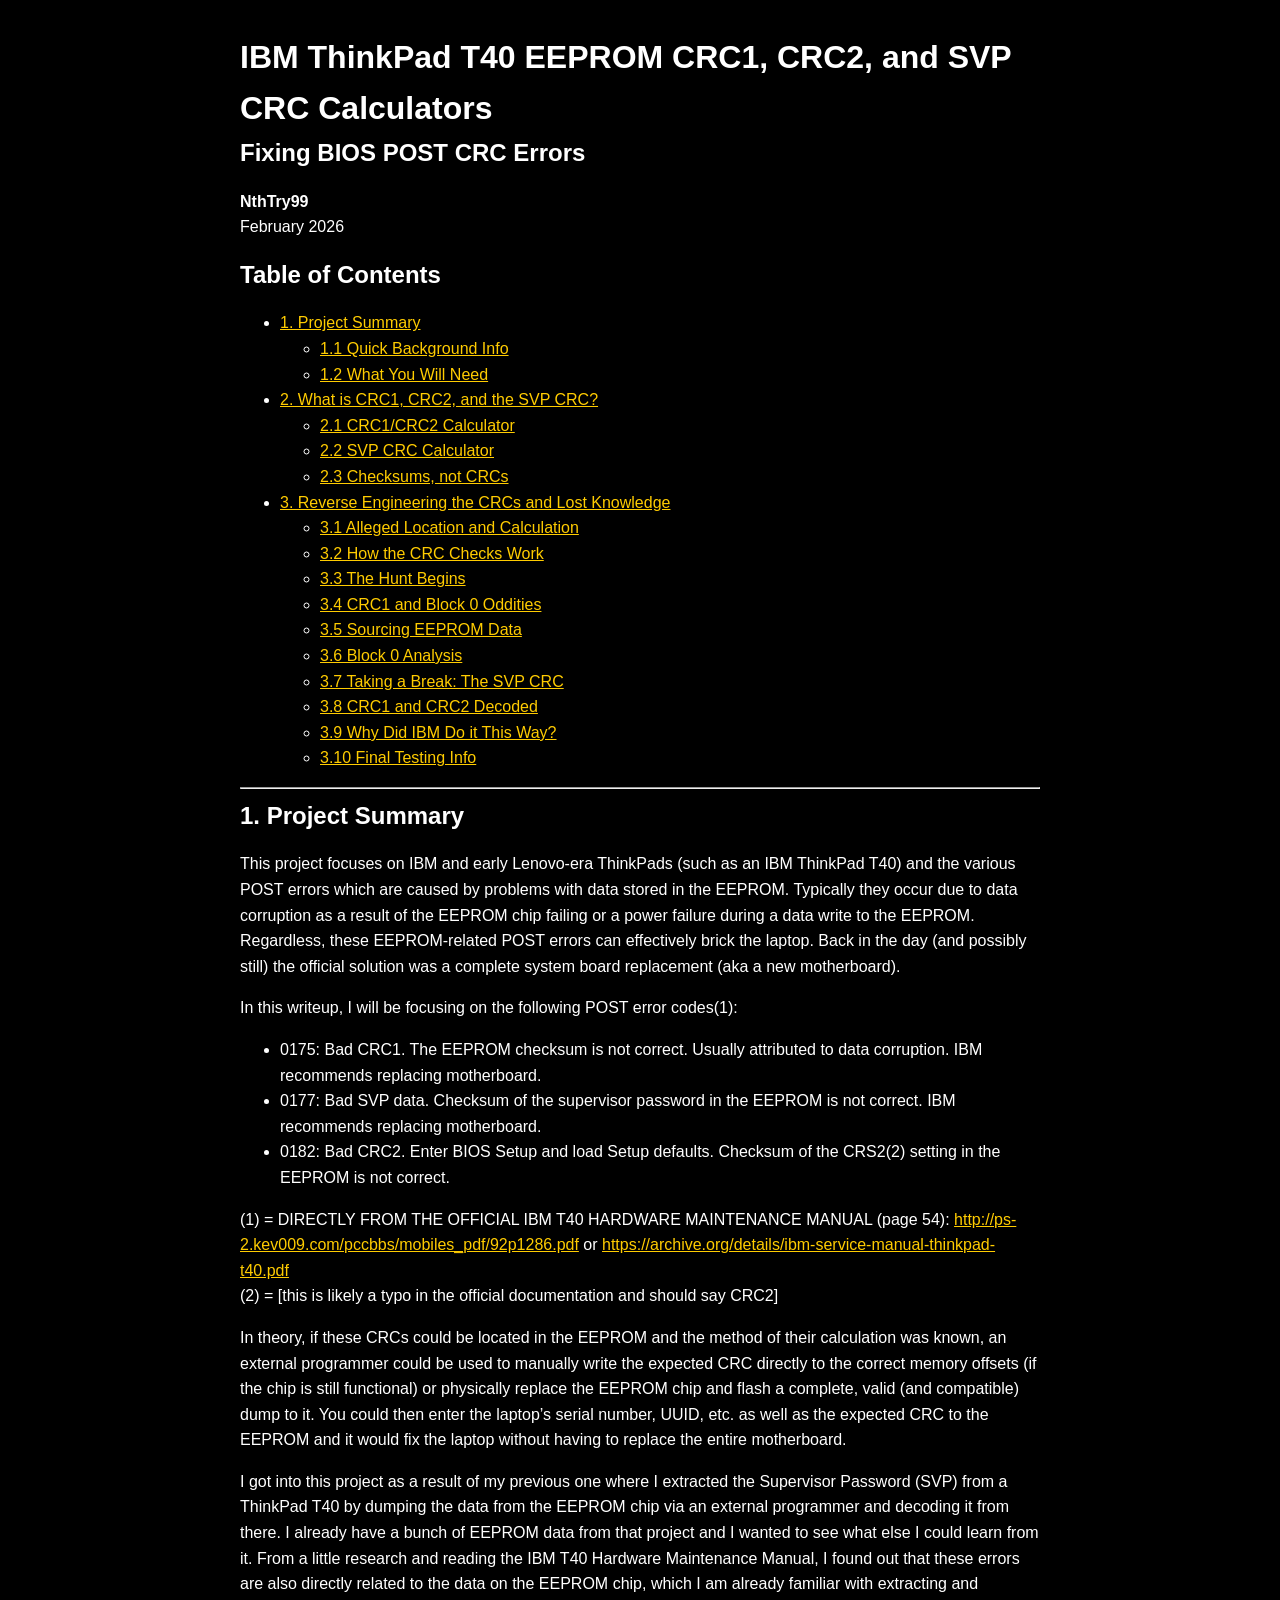
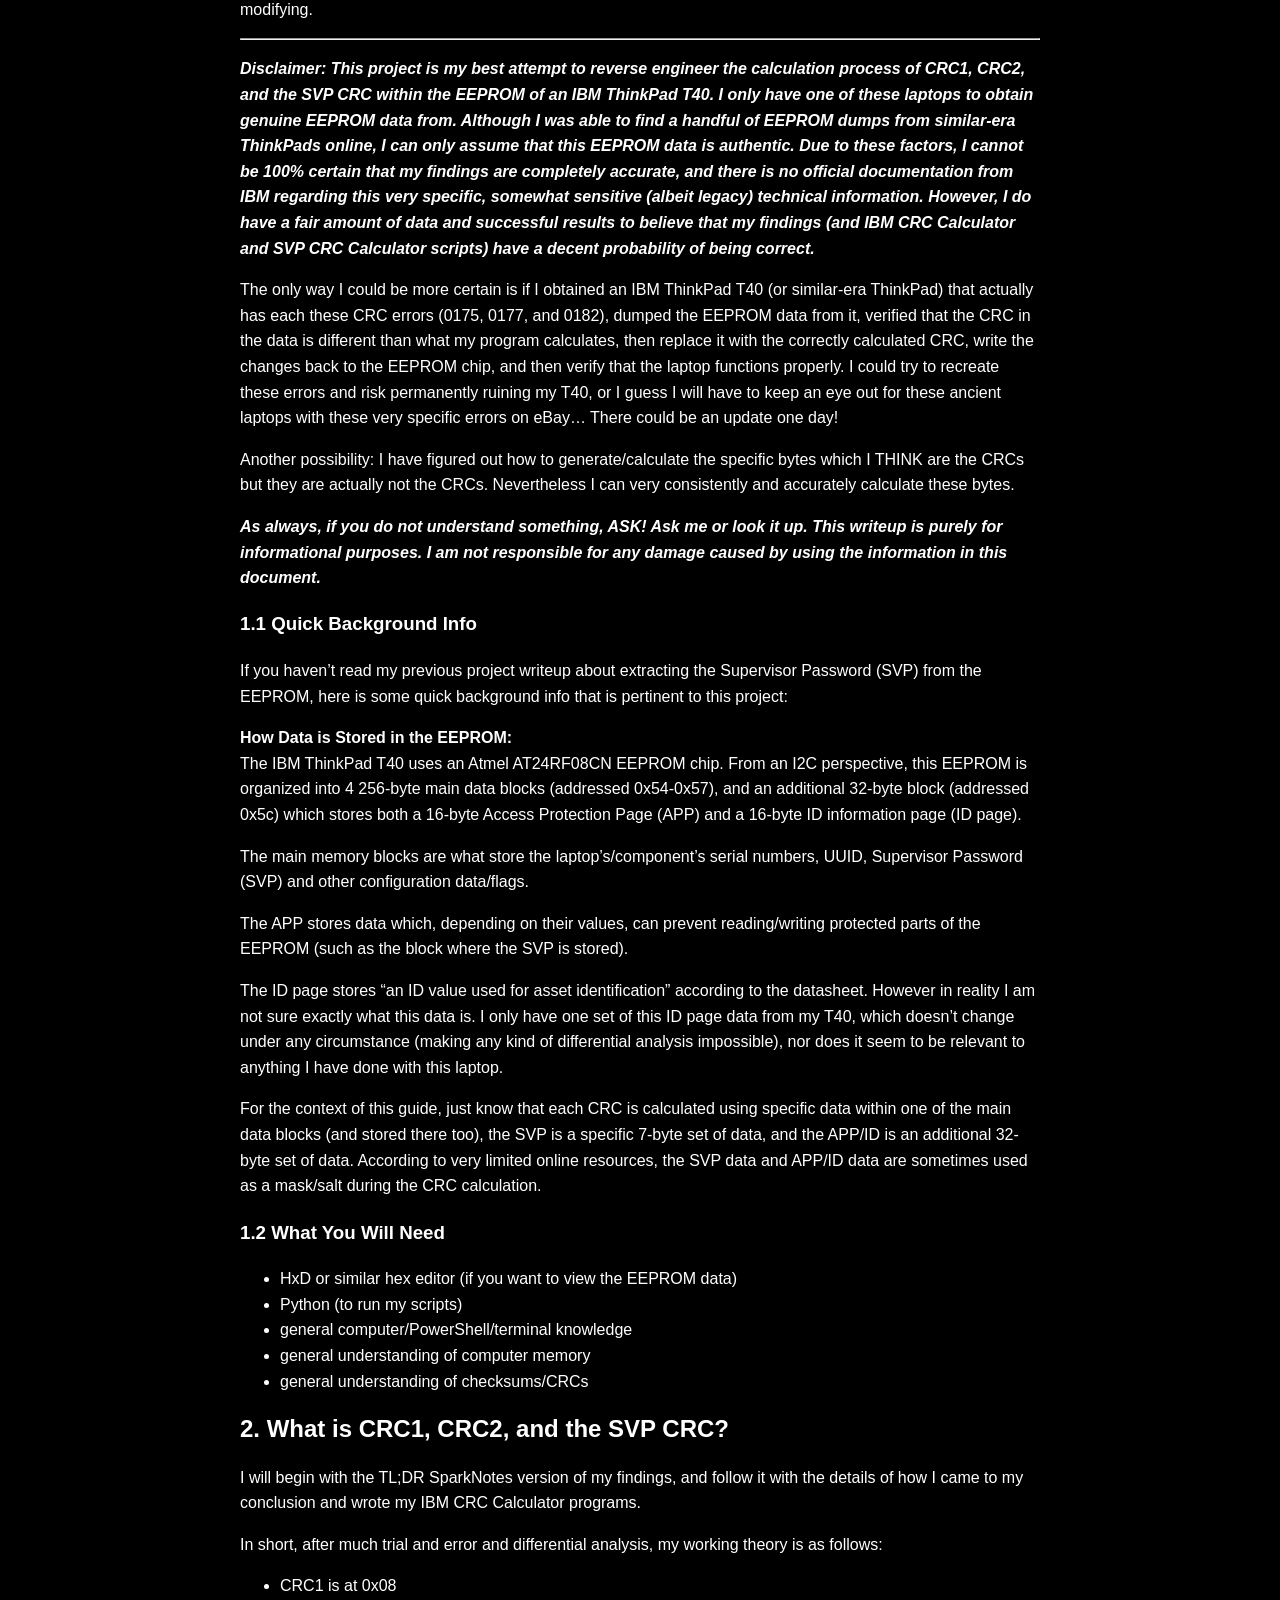
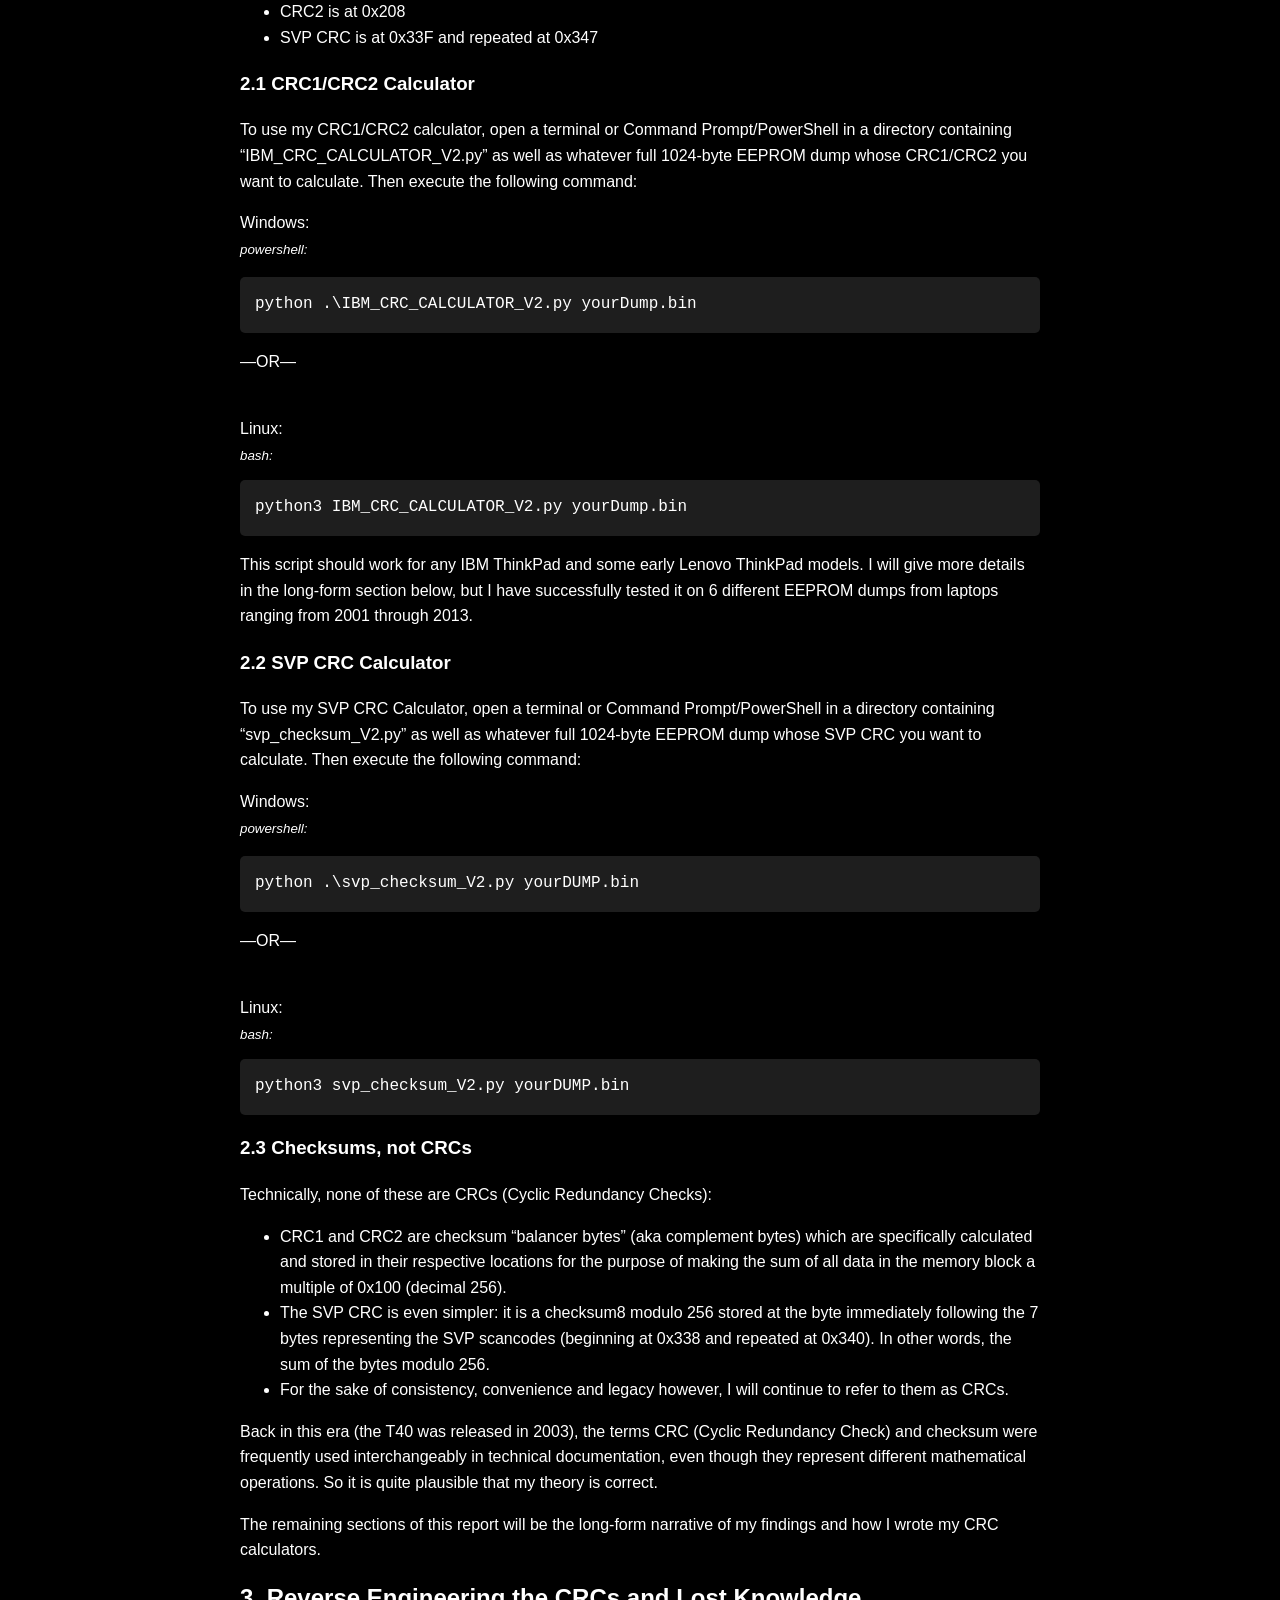
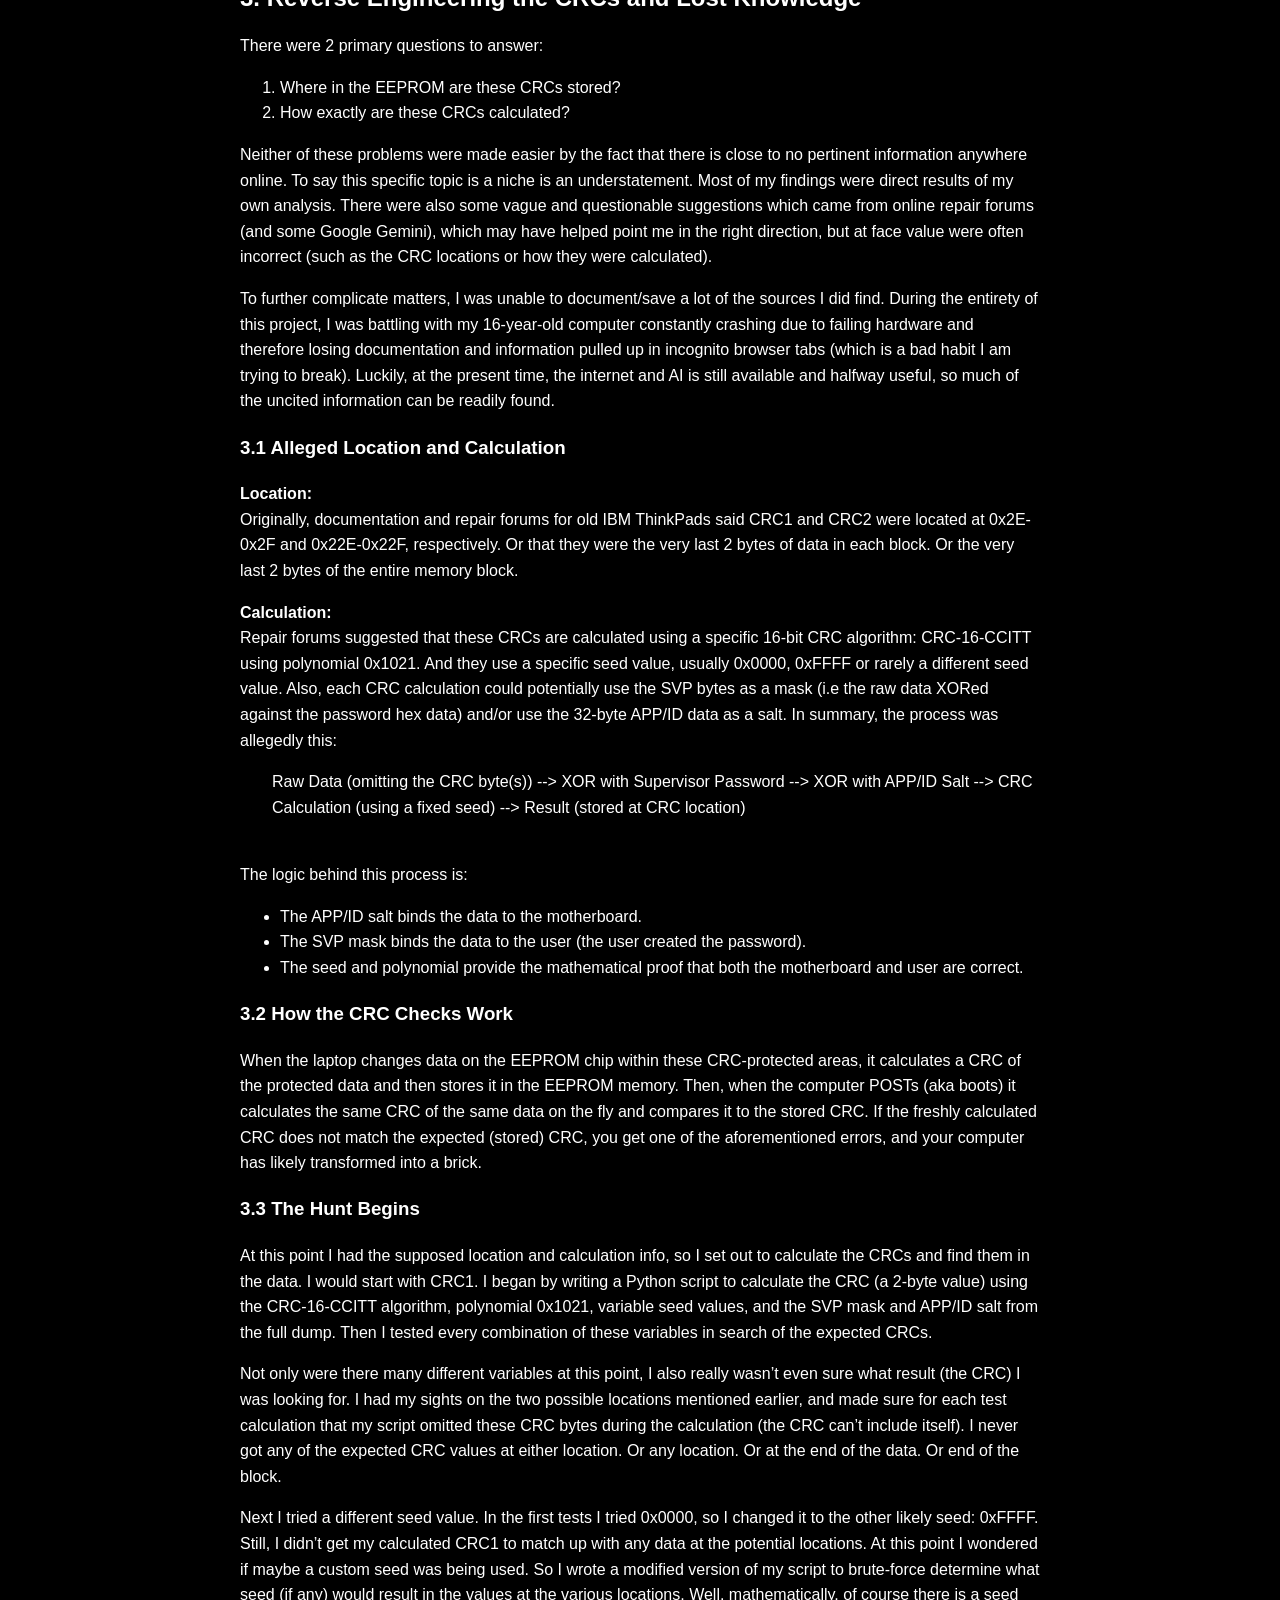
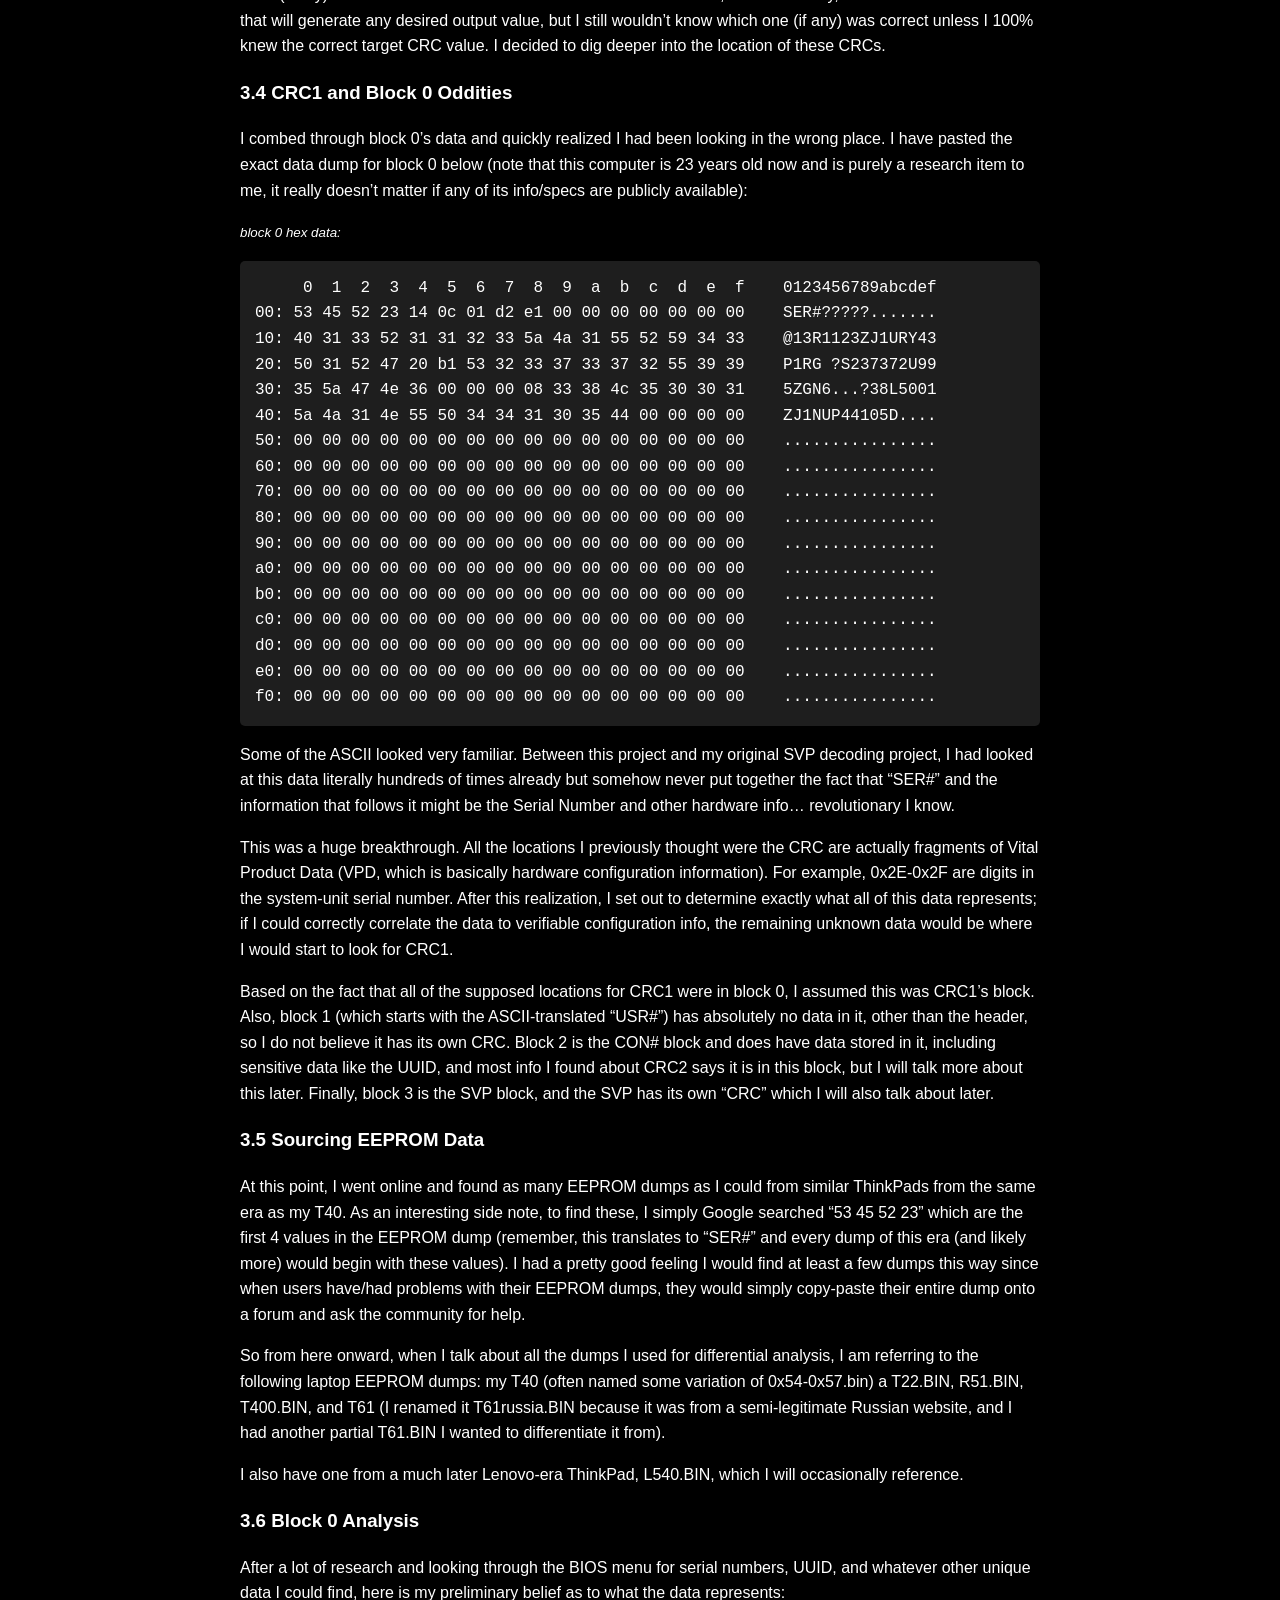
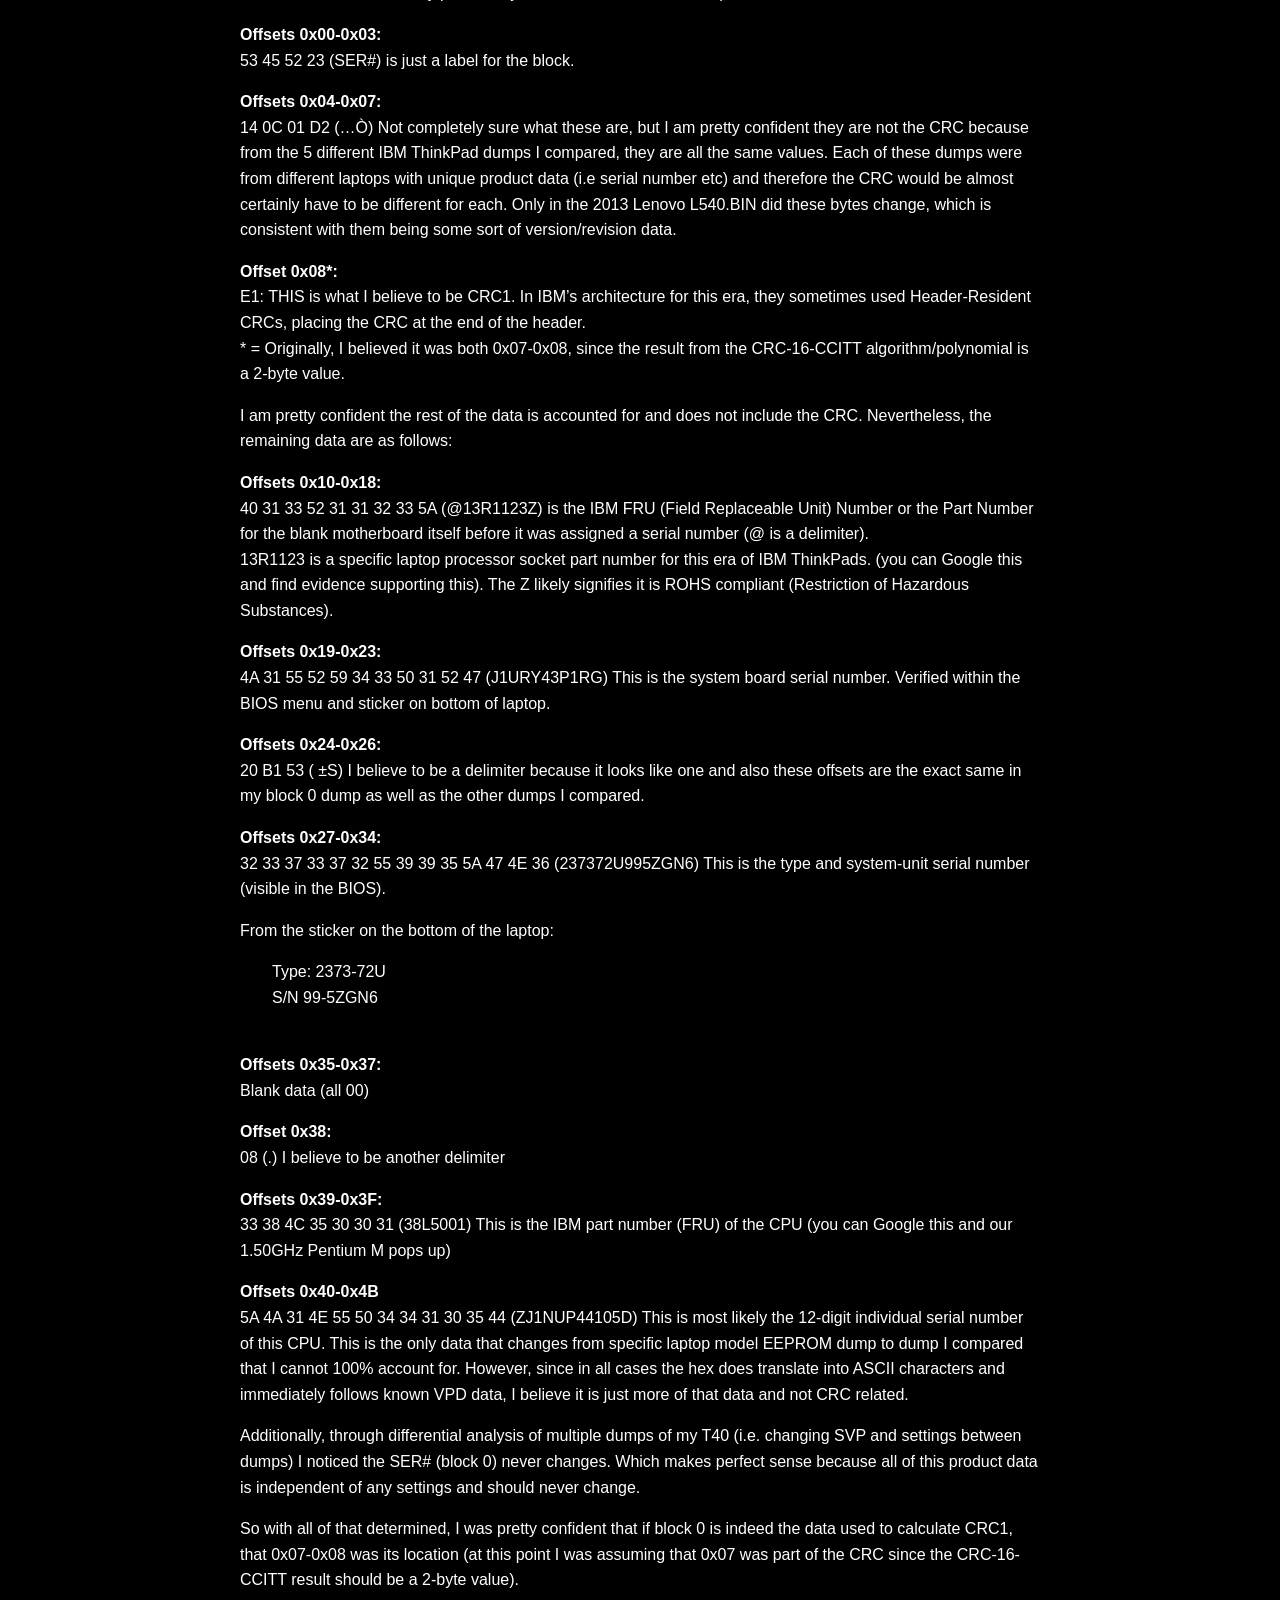
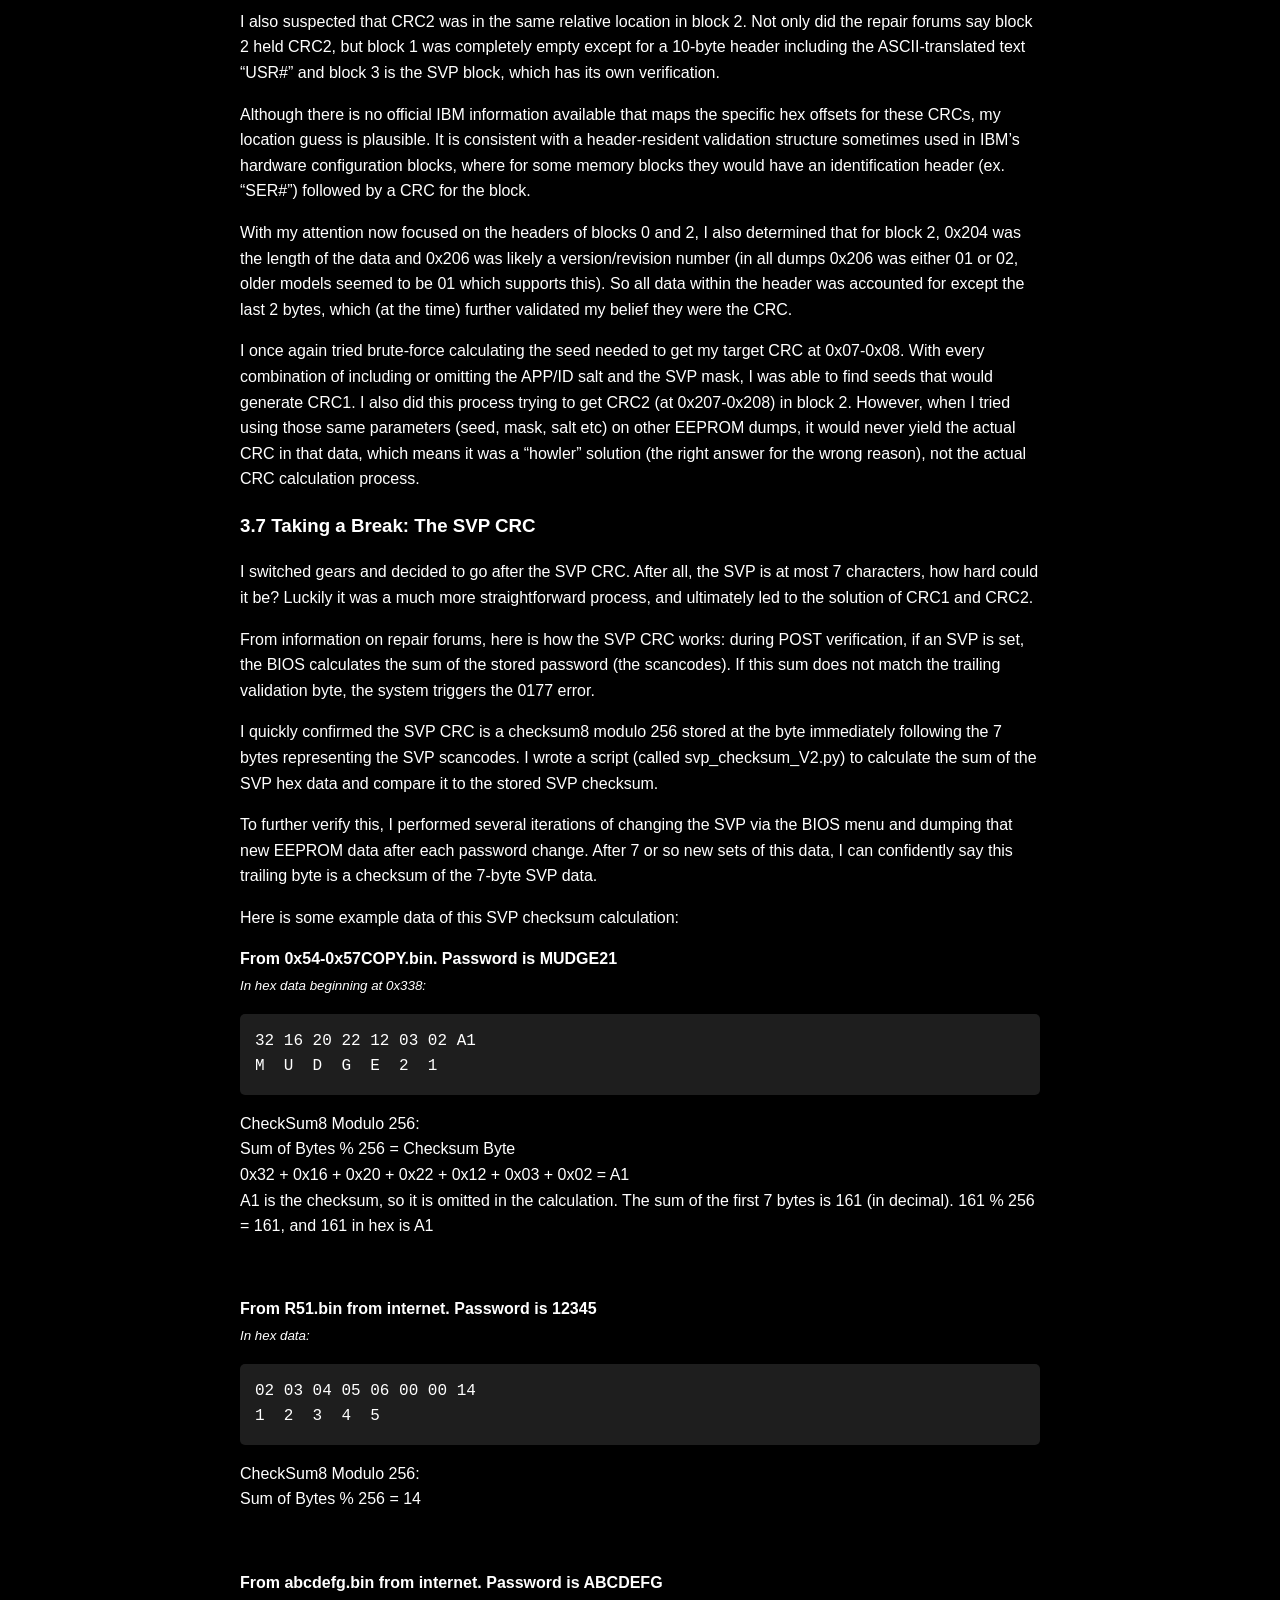
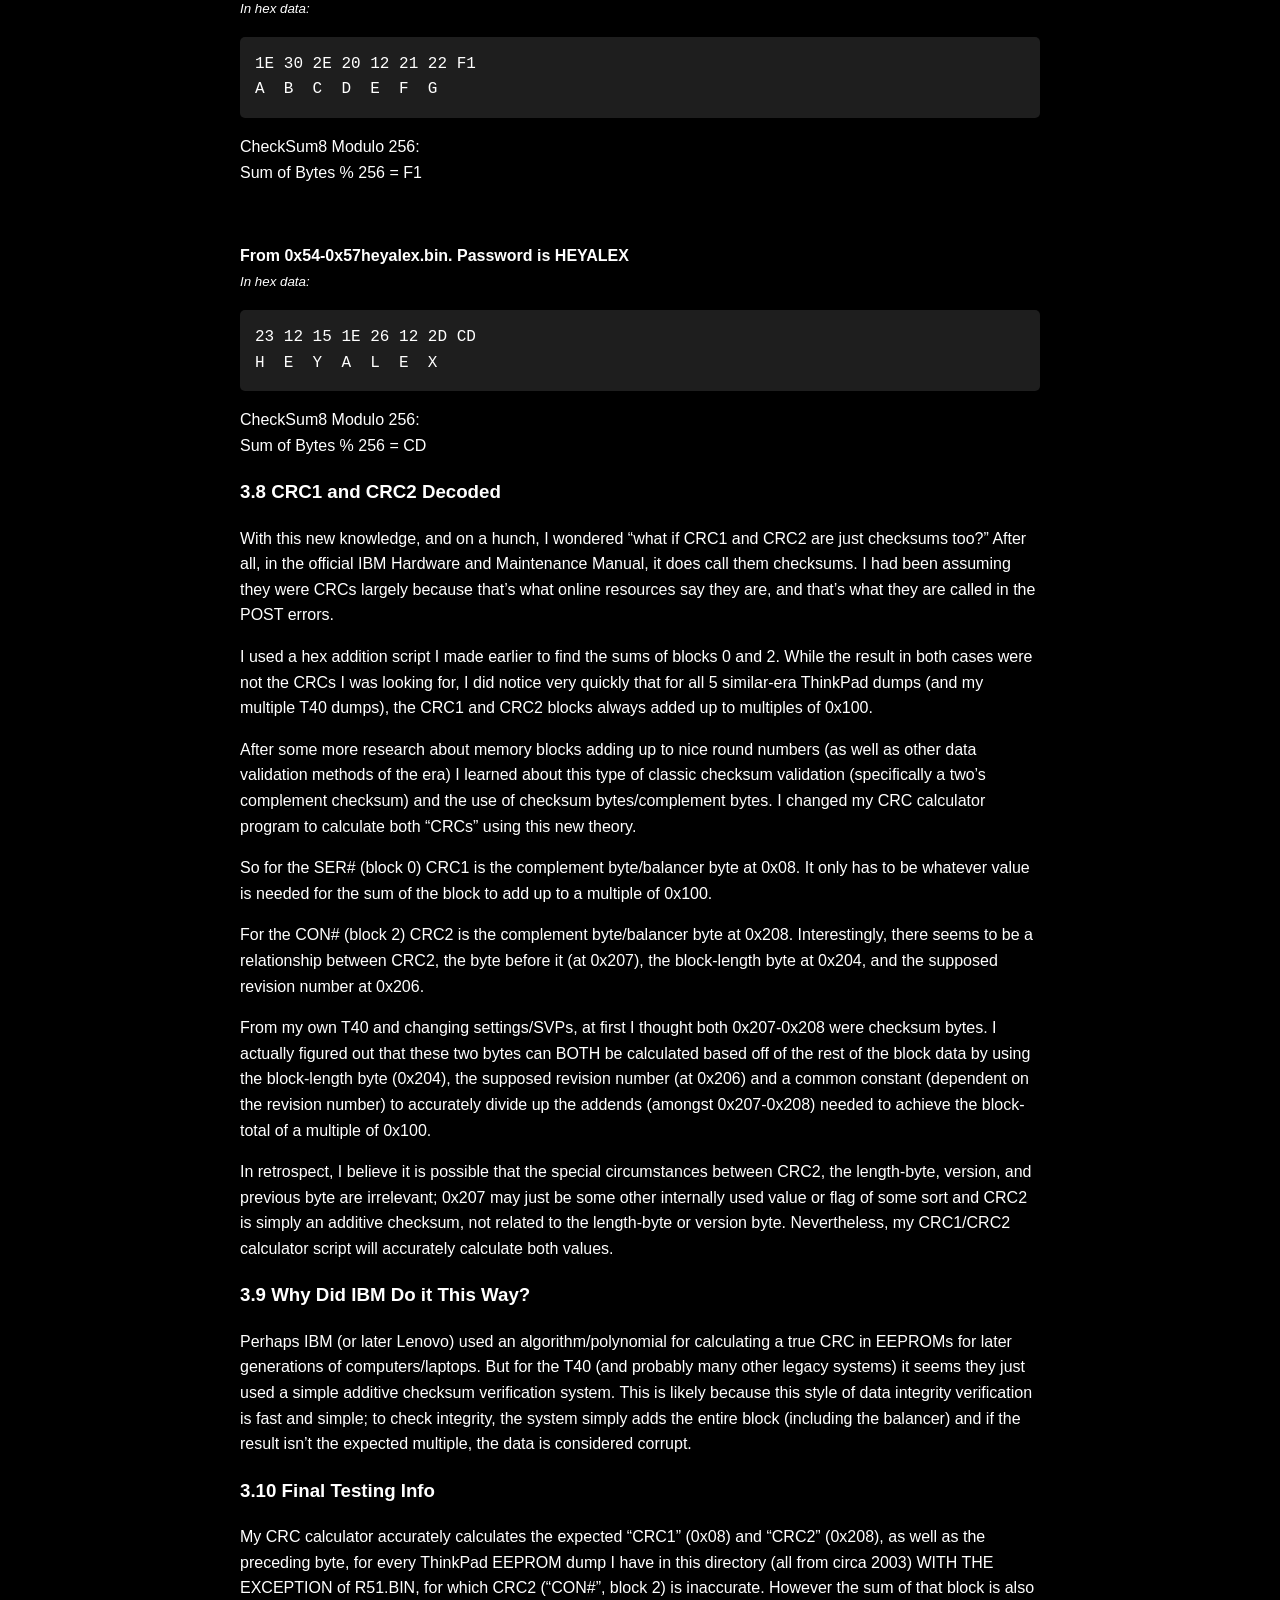
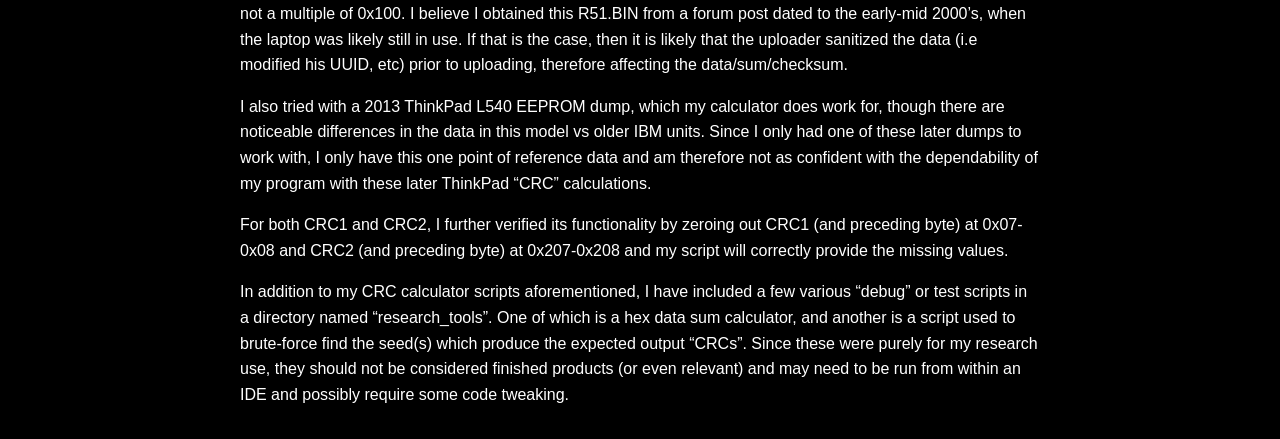
==== ibm_t40_crc_calculators/index.html @ d6f9aea7 "Initial commit: Deploy portfolio website" ====
<!DOCTYPE html>
<html lang="en">
<head>
	<meta charset="UTF-8">
	<meta name="viewport" content="width=device-width, initial-scale=1.0">
	<title>index</title>
	<style>
		/* Basic styles for readability */
		body {
			font-family: sans-serif;
			max-width: 800px;
			margin: 2em auto;
			padding: 0 1em;
			line-height: 1.6;
		}
		img { max-width: 100%; height: auto; }
		pre { background-color: #f4f4f4; padding: 1em; overflow-x: auto; }
		code { font-family: monospace; }
	</style>
</head>
<body>
	<!-- markdownlint-disable MD033 -->
<!-- markdownlint-disable MD041 -->
<link rel="stylesheet" href="../style.css">
<h1>IBM ThinkPad T40 EEPROM CRC1, CRC2, and SVP CRC Calculators</h1>
<h2>Fixing BIOS POST CRC Errors</h2>
<p><b>NthTry99</b><br>February 2026</p>
<h2>Table of Contents</h2>
<ul>
<li><a href="#1-project-summary">1. Project Summary</a>
<ul>
<li><a href="#11-quick-background-info">1.1 Quick Background Info</a></li>
<li><a href="#12-what-you-will-need">1.2 What You Will Need</a></li>
</ul>
</li>
<li><a href="#2-what-is-crc1-crc2-and-the-svp-crc">2. What is CRC1, CRC2, and the SVP CRC?</a>
<ul>
<li><a href="#21-crc1crc2-calculator">2.1 CRC1/CRC2 Calculator</a></li>
<li><a href="#22-svp-crc-calculator">2.2 SVP CRC Calculator</a></li>
<li><a href="#23-checksums-not-crcs">2.3 Checksums, not CRCs</a></li>
</ul>
</li>
<li><a href="#3-reverse-engineering-the-crcs-and-lost-knowledge">3. Reverse Engineering the CRCs and Lost Knowledge</a>
<ul>
<li><a href="#31-alleged-location-and-calculation">3.1 Alleged Location and Calculation</a></li>
<li><a href="#32-how-the-crc-checks-work">3.2 How the CRC Checks Work</a></li>
<li><a href="#33-the-hunt-begins">3.3 The Hunt Begins</a></li>
<li><a href="#34-crc1-and-block-0-oddities">3.4 CRC1 and Block 0 Oddities</a></li>
<li><a href="#35-sourcing-eeprom-data">3.5 Sourcing EEPROM Data</a></li>
<li><a href="#36-block-0-analysis">3.6 Block 0 Analysis</a></li>
<li><a href="#37-taking-a-break-the-svp-crc">3.7 Taking a Break: The SVP CRC</a></li>
<li><a href="#38-crc1-and-crc2-decoded">3.8 CRC1 and CRC2 Decoded</a></li>
<li><a href="#39-why-did-ibm-do-it-this-way">3.9 Why Did IBM Do it This Way?</a></li>
<li><a href="#310-final-testing-info">3.10 Final Testing Info</a></li>
</ul>
</li>
</ul>
<hr>
<h2><a id="1-project-summary"></a>1. Project Summary</h2>
<p>This project focuses on IBM and early Lenovo-era ThinkPads (such as an IBM ThinkPad T40) and the various POST errors which are caused by problems with data stored in the EEPROM. Typically they occur due to data corruption as a result of the EEPROM chip failing or a power failure during a data write to the EEPROM. Regardless, these EEPROM-related POST errors can effectively brick the laptop. Back in the day (and possibly still) the official solution was a complete system board replacement (aka a new motherboard).</p>
<p>In this writeup, I will be focusing on the following POST error codes(1):</p>
<ul>
<li>0175: Bad CRC1. The EEPROM checksum is not correct. Usually attributed to data corruption. IBM recommends replacing motherboard.</li>
<li>0177: Bad SVP data. Checksum of the supervisor password in the EEPROM is not correct. IBM recommends replacing motherboard.</li>
<li>0182: Bad CRC2. Enter BIOS Setup and load Setup defaults. Checksum of the CRS2(2) setting in the EEPROM is not correct.</li>
</ul>
<p>(1) = DIRECTLY FROM THE OFFICIAL IBM T40 HARDWARE MAINTENANCE MANUAL (page 54): <a href="http://ps-2.kev009.com/pccbbs/mobiles_pdf/92p1286.pdf">http://ps-2.kev009.com/pccbbs/mobiles_pdf/92p1286.pdf</a> or <a href="https://archive.org/details/ibm-service-manual-thinkpad-t40.pdf">https://archive.org/details/ibm-service-manual-thinkpad-t40.pdf</a>
<br>
(2) = [this is likely a typo in the official documentation and should say CRC2]</p>
<p>In theory, if these CRCs could be located in the EEPROM and the method of their calculation was known, an external programmer could be used to manually write the expected CRC directly to the correct memory offsets (if the chip is still functional) or physically replace the EEPROM chip and flash a complete, valid (and compatible) dump to it. You could then enter the laptop’s serial number, UUID, etc. as well as the expected CRC to the EEPROM and it would fix the laptop without having to replace the entire motherboard.</p>
<p>I got into this project as a result of my previous one where I extracted the Supervisor Password (SVP) from a ThinkPad T40 by dumping the data from the EEPROM chip via an external programmer and decoding it from there. I already have a bunch of EEPROM data from that project and I wanted to see what else I could learn from it. From a little research and reading the IBM T40 Hardware Maintenance Manual, I found out that these errors are also directly related to the data on the EEPROM chip, which I am already familiar with extracting and modifying.</p>
<hr>
<p><em><strong>Disclaimer: This project is my best attempt to reverse engineer the calculation process of CRC1, CRC2, and the SVP CRC within the EEPROM of an IBM ThinkPad T40. I only have one of these laptops to obtain genuine EEPROM data from. Although I was able to find a handful of EEPROM dumps from similar-era ThinkPads online, I can only assume that this EEPROM data is authentic. Due to these factors, I cannot be 100% certain that my findings are completely accurate, and there is no official documentation from IBM regarding this very specific, somewhat sensitive (albeit legacy) technical information. However, I do have a fair amount of data and successful results to believe that my findings (and IBM CRC Calculator and SVP CRC Calculator scripts) have a decent probability of being correct.</strong></em></p>
<p>The only way I could be more certain is if I obtained an IBM ThinkPad T40 (or similar-era ThinkPad) that actually has each these CRC errors (0175, 0177, and 0182), dumped the EEPROM data from it, verified that the CRC in the data is different than what my program calculates, then replace it with the correctly calculated CRC, write the changes back to the EEPROM chip, and then verify that the laptop functions properly. I could try to recreate these errors and risk permanently ruining my T40, or I guess I will have to keep an eye out for these ancient laptops with these very specific errors on eBay… There could be an update one day!</p>
<p>Another possibility: I have figured out how to generate/calculate the specific bytes which I THINK are the CRCs but they are actually not the CRCs. Nevertheless I can very consistently and accurately calculate these bytes.</p>
<p><em><strong>As always, if you do not understand something, ASK! Ask me or look it up. This writeup is purely for informational purposes. I am not responsible for any damage caused by using the information in this document.</strong></em></p>
<h3><a id="11-quick-background-info"></a>1.1 Quick Background Info</h3>
<p>If you haven’t read my previous project writeup about extracting the Supervisor Password (SVP) from the EEPROM, here is some quick background info that is pertinent to this project:</p>
<p><b>How Data is Stored in the EEPROM:</b>
<br>
The IBM ThinkPad T40 uses an Atmel AT24RF08CN EEPROM chip. From an I2C perspective, this EEPROM is organized into 4 256-byte main data blocks (addressed 0x54-0x57), and an additional 32-byte block (addressed 0x5c) which stores both a 16-byte Access Protection Page (APP) and a 16-byte ID information page (ID page).</p>
<p>The main memory blocks are what store the laptop’s/component’s serial numbers, UUID, Supervisor Password (SVP) and other configuration data/flags.</p>
<p>The APP stores data which, depending on their values, can prevent reading/writing protected parts of the EEPROM (such as the block where the SVP is stored).</p>
<p>The ID page stores “an ID value used for asset identification” according to the datasheet. However in reality I am not sure exactly what this data is. I only have one set of this ID page data from my T40, which doesn’t change under any circumstance (making any kind of differential analysis impossible), nor does it seem to be relevant to anything I have done with this laptop.</p>
<p>For the context of this guide, just know that each CRC is calculated using specific data within one of the main data blocks (and stored there too), the SVP is a specific 7-byte set of data, and the APP/ID is an additional 32-byte set of data. According to very limited online resources, the SVP data and APP/ID data are sometimes used as a mask/salt during the CRC calculation.</p>
<h3><a id="12-what-you-will-need"></a>1.2 What You Will Need</h3>
<ul>
<li>HxD or similar hex editor (if you want to view the EEPROM data)</li>
<li>Python (to run my scripts)</li>
<li>general computer/PowerShell/terminal knowledge</li>
<li>general understanding of computer memory</li>
<li>general understanding of checksums/CRCs</li>
</ul>
<h2><a id="2-what-is-crc1-crc2-and-the-svp-crc"></a>2. What is CRC1, CRC2, and the SVP CRC?</h2>
<p>I will begin with the TL;DR SparkNotes version of my findings, and follow it with the details of how I came to my conclusion and wrote my IBM CRC Calculator programs.</p>
<p>In short, after much trial and error and differential analysis, my working theory is as follows:</p>
<ul>
<li>CRC1 is at 0x08</li>
<li>CRC2 is at 0x208</li>
<li>SVP CRC is at 0x33F and repeated at 0x347</li>
</ul>
<h3><a id="21-crc1crc2-calculator"></a>2.1 CRC1/CRC2 Calculator</h3>
<p>To use my CRC1/CRC2 calculator, open a terminal or Command Prompt/PowerShell in a directory containing “IBM_CRC_CALCULATOR_V2.py” as well as whatever full 1024-byte EEPROM dump whose CRC1/CRC2 you want to calculate. Then execute the following command:</p>
<p>Windows:
<br>
<small><i>powershell:</i></small></p>
<pre><code class="language-powershell">python .\IBM_CRC_CALCULATOR_V2.py yourDump.bin
</code></pre>
<p>—OR—</p>
<br>
Linux:
<br>
<small><i>bash:</i></small>
<br>
<pre><code class="language-bash">python3 IBM_CRC_CALCULATOR_V2.py yourDump.bin
</code></pre>
<p>This script should work for any IBM ThinkPad and some early Lenovo ThinkPad models. I will give more details in the long-form section below, but I have successfully tested it on 6 different EEPROM dumps from laptops ranging from 2001 through 2013.</p>
<h3><a id="22-svp-crc-calculator"></a>2.2 SVP CRC Calculator</h3>
<p>To use my SVP CRC Calculator, open a terminal or Command Prompt/PowerShell in a directory containing “svp_checksum_V2.py” as well as whatever full 1024-byte EEPROM dump whose SVP CRC you want to calculate. Then execute the following command:</p>
<p>Windows:
<br>
<small><i>powershell:</i></small></p>
<pre><code class="language-powershell">python .\svp_checksum_V2.py yourDUMP.bin
</code></pre>
<p>—OR—</p>
<br>
Linux:
<br>
<small><i>bash:</i></small>
<br>
<pre><code class="language-bash">python3 svp_checksum_V2.py yourDUMP.bin
</code></pre>
<h3><a id="23-checksums-not-crcs"></a>2.3 Checksums, not CRCs</h3>
<p>Technically, none of these are CRCs (Cyclic Redundancy Checks):</p>
<ul>
<li>CRC1 and CRC2 are checksum “balancer bytes” (aka complement bytes) which are specifically calculated and stored in their respective locations for the purpose of making the sum of all data in the memory block a multiple of 0x100 (decimal 256).</li>
<li>The SVP CRC is even simpler: it is a checksum8 modulo 256 stored at the byte immediately following the 7 bytes representing the SVP scancodes (beginning at 0x338 and repeated at 0x340). In other words, the sum of the bytes modulo 256.</li>
<li>For the sake of consistency, convenience and legacy however, I will continue to refer to them as CRCs.</li>
</ul>
<p>Back in this era (the T40 was released in 2003), the terms CRC (Cyclic Redundancy Check) and checksum were frequently used interchangeably in technical documentation, even though they represent different mathematical operations. So it is quite plausible that my theory is correct.</p>
<p>The remaining sections of this report will be the long-form narrative of my findings and how I wrote my CRC calculators.</p>
<h2><a id="3-reverse-engineering-the-crcs-and-lost-knowledge"></a>3. Reverse Engineering the CRCs and Lost Knowledge</h2>
<p>There were 2 primary questions to answer:</p>
<ol>
<li>Where in the EEPROM are these CRCs stored?</li>
<li>How exactly are these CRCs calculated?</li>
</ol>
<p>Neither of these problems were made easier by the fact that there is close to no pertinent information anywhere online. To say this specific topic is a niche is an understatement. Most of my findings were direct results of my own analysis. There were also some vague and questionable suggestions which came from online repair forums (and some Google Gemini), which may have helped point me in the right direction, but at face value were often incorrect (such as the CRC locations or how they were calculated).</p>
<p>To further complicate matters, I was unable to document/save a lot of the sources I did find. During the entirety of this project, I was battling with my 16-year-old computer constantly crashing due to failing hardware and therefore losing documentation and information pulled up in incognito browser tabs (which is a bad habit I am trying to break). Luckily, at the present time, the internet and AI is still available and halfway useful, so much of the uncited information can be readily found.</p>
<h3><a id="31-alleged-location-and-calculation"></a>3.1 Alleged Location and Calculation</h3>
<p><b>Location:</b>
<br>
Originally, documentation and repair forums for old IBM ThinkPads said CRC1 and CRC2 were located at 0x2E-0x2F and 0x22E-0x22F, respectively. Or that they were the very last 2 bytes of data in each block. Or the very last 2 bytes of the entire memory block.</p>
<p><b>Calculation:</b>
<br>
Repair forums suggested that these CRCs are calculated using a specific 16-bit CRC algorithm: CRC-16-CCITT using polynomial 0x1021. And they use a specific seed value, usually 0x0000, 0xFFFF or rarely a different seed value. Also, each CRC calculation could potentially use the SVP bytes as a mask (i.e the raw data XORed against the password hex data) and/or use the 32-byte APP/ID data as a salt. In summary, the process was allegedly this:</p>
<div style="margin-left: 2em;">
Raw Data (omitting the CRC byte(s)) --> XOR with Supervisor Password --> XOR with APP/ID Salt --> CRC Calculation (using a fixed seed) --> Result (stored at CRC location)
</div>
<br>
<p>The logic behind this process is:</p>
<ul>
<li>The APP/ID salt binds the data to the motherboard.</li>
<li>The SVP mask binds the data to the user (the user created the password).</li>
<li>The seed and polynomial provide the mathematical proof that both the motherboard and user are correct.</li>
</ul>
<h3><a id="32-how-the-crc-checks-work"></a>3.2 How the CRC Checks Work</h3>
<p>When the laptop changes data on the EEPROM chip within these CRC-protected areas, it calculates a CRC of the protected data and then stores it in the EEPROM memory. Then, when the computer POSTs (aka boots) it calculates the same CRC of the same data on the fly and compares it to the stored CRC. If the freshly calculated CRC does not match the expected (stored) CRC, you get one of the aforementioned errors, and your computer has likely transformed into a brick.</p>
<h3><a id="33-the-hunt-begins"></a>3.3 The Hunt Begins</h3>
<p>At this point I had the supposed location and calculation info, so I set out to calculate the CRCs and find them in the data. I would start with CRC1. I began by writing a Python script to calculate the CRC (a 2-byte value) using the CRC-16-CCITT algorithm, polynomial 0x1021, variable seed values, and the SVP mask and APP/ID salt from the full dump. Then I tested every combination of these variables in search of the expected CRCs.</p>
<p>Not only were there many different variables at this point, I also really wasn’t even sure what result (the CRC) I was looking for. I had my sights on the two possible locations mentioned earlier, and made sure for each test calculation that my script omitted these CRC bytes during the calculation (the CRC can’t include itself). I never got any of the expected CRC values at either location. Or any location. Or at the end of the data. Or end of the block.</p>
<p>Next I tried a different seed value. In the first tests I tried 0x0000, so I changed it to the other likely seed: 0xFFFF. Still, I didn’t get my calculated CRC1 to match up with any data at the potential locations. At this point I wondered if maybe a custom seed was being used. So I wrote a modified version of my script to brute-force determine what seed (if any) would result in the values at the various locations. Well, mathematically, of course there is a seed that will generate any desired output value, but I still wouldn’t know which one (if any) was correct unless I 100% knew the correct target CRC value. I decided to dig deeper into the location of these CRCs.</p>
<h3><a id="34-crc1-and-block-0-oddities"></a>3.4 CRC1 and Block 0 Oddities</h3>
<p>I combed through block 0’s data and quickly realized I had been looking in the wrong place. I have pasted the exact data dump for block 0 below (note that this computer is 23 years old now and is purely a research item to me, it really doesn’t matter if any of its info/specs are publicly available):</p>
<p><small><i>block 0 hex data:</i></small></p>
<pre><code class="language-text">     0  1  2  3  4  5  6  7  8  9  a  b  c  d  e  f    0123456789abcdef
00: 53 45 52 23 14 0c 01 d2 e1 00 00 00 00 00 00 00    SER#?????.......
10: 40 31 33 52 31 31 32 33 5a 4a 31 55 52 59 34 33    @13R1123ZJ1URY43
20: 50 31 52 47 20 b1 53 32 33 37 33 37 32 55 39 39    P1RG ?S237372U99
30: 35 5a 47 4e 36 00 00 00 08 33 38 4c 35 30 30 31    5ZGN6...?38L5001
40: 5a 4a 31 4e 55 50 34 34 31 30 35 44 00 00 00 00    ZJ1NUP44105D....
50: 00 00 00 00 00 00 00 00 00 00 00 00 00 00 00 00    ................
60: 00 00 00 00 00 00 00 00 00 00 00 00 00 00 00 00    ................
70: 00 00 00 00 00 00 00 00 00 00 00 00 00 00 00 00    ................
80: 00 00 00 00 00 00 00 00 00 00 00 00 00 00 00 00    ................
90: 00 00 00 00 00 00 00 00 00 00 00 00 00 00 00 00    ................
a0: 00 00 00 00 00 00 00 00 00 00 00 00 00 00 00 00    ................
b0: 00 00 00 00 00 00 00 00 00 00 00 00 00 00 00 00    ................
c0: 00 00 00 00 00 00 00 00 00 00 00 00 00 00 00 00    ................
d0: 00 00 00 00 00 00 00 00 00 00 00 00 00 00 00 00    ................
e0: 00 00 00 00 00 00 00 00 00 00 00 00 00 00 00 00    ................
f0: 00 00 00 00 00 00 00 00 00 00 00 00 00 00 00 00    ................
</code></pre>
<p>Some of the ASCII looked very familiar. Between this project and my original SVP decoding project, I had looked at this data literally hundreds of times already but somehow never put together the fact that “SER#” and the information that follows it might be the Serial Number and other hardware info… revolutionary I know.</p>
<p>This was a huge breakthrough. All the locations I previously thought were the CRC are actually fragments of Vital Product Data (VPD, which is basically hardware configuration information). For example, 0x2E-0x2F are digits in the system-unit serial number. After this realization, I set out to determine exactly what all of this data represents; if I could correctly correlate the data to verifiable configuration info, the remaining unknown data would be where I would start to look for CRC1.</p>
<p>Based on the fact that all of the supposed locations for CRC1 were in block 0, I assumed this was CRC1’s block. Also, block 1 (which starts with the ASCII-translated “USR#”) has absolutely no data in it, other than the header, so I do not believe it has its own CRC. Block 2 is the CON# block and does have data stored in it, including sensitive data like the UUID, and most info I found about CRC2 says it is in this block, but I will talk more about this later. Finally, block 3 is the SVP block, and the SVP has its own “CRC” which I will also talk about later.</p>
<h3><a id="35-sourcing-eeprom-data"></a>3.5 Sourcing EEPROM Data</h3>
<p>At this point, I went online and found as many EEPROM dumps as I could from similar ThinkPads from the same era as my T40. As an interesting side note, to find these, I simply Google searched “53 45 52 23” which are the first 4 values in the EEPROM dump (remember, this translates to “SER#” and every dump of this era (and likely more) would begin with these values). I had a pretty good feeling I would find at least a few dumps this way since when users have/had problems with their EEPROM dumps, they would simply copy-paste their entire dump onto a forum and ask the community for help.</p>
<p>So from here onward, when I talk about all the dumps I used for differential analysis, I am referring to the following laptop EEPROM dumps: my T40 (often named some variation of 0x54-0x57.bin) a T22.BIN, R51.BIN, T400.BIN, and T61 (I renamed it T61russia.BIN because it was from a semi-legitimate Russian website, and I had another partial T61.BIN I wanted to differentiate it from).</p>
<p>I also have one from a much later Lenovo-era ThinkPad, L540.BIN, which I will occasionally reference.</p>
<h3><a id="36-block-0-analysis"></a>3.6 Block 0 Analysis</h3>
<p>After a lot of research and looking through the BIOS menu for serial numbers, UUID, and whatever other unique data I could find, here is my preliminary belief as to what the data represents:</p>
<p><b>Offsets 0x00-0x03:</b>
<br>
53 45 52 23 (SER#) is just a label for the block.</p>
<p><b>Offsets 0x04-0x07:</b>
<br>
14 0C 01 D2 (…Ò) Not completely sure what these are, but I am pretty confident they are not the CRC because from the 5 different IBM ThinkPad dumps I compared, they are all the same values. Each of these dumps were from different laptops with unique product data (i.e serial number etc) and therefore the CRC would be almost certainly have to be different for each. Only in the 2013 Lenovo L540.BIN did these bytes change, which is consistent with them being some sort of version/revision data.</p>
<p><b>Offset 0x08*:</b>
<br>
E1: THIS is what I believe to be CRC1. In IBM’s architecture for this era, they sometimes used Header-Resident CRCs, placing the CRC at the end of the header.
<br>
* = Originally, I believed it was both 0x07-0x08, since the result from the CRC-16-CCITT algorithm/polynomial is a 2-byte value.</p>
<p>I am pretty confident the rest of the data is accounted for and does not include the CRC. Nevertheless, the remaining data are as follows:</p>
<p><b>Offsets 0x10-0x18:</b>
<br>
40 31 33 52 31 31 32 33 5A (@13R1123Z) is the IBM FRU (Field Replaceable Unit) Number or the Part Number for the blank motherboard itself before it was assigned a serial number (@ is a delimiter).
<br>
13R1123 is a specific laptop processor socket part number for this era of IBM ThinkPads. (you can Google this and find evidence supporting this). The Z likely signifies it is ROHS compliant (Restriction of Hazardous Substances).</p>
<p><b>Offsets 0x19-0x23:</b>
<br>
4A 31 55 52 59 34 33 50 31 52 47 (J1URY43P1RG) This is the system board serial number. Verified within the BIOS menu and sticker on bottom of laptop.</p>
<p><b>Offsets 0x24-0x26:</b>
<br>
20 B1 53 ( ±S) I believe to be a delimiter because it looks like one and also these offsets are the exact same in my block 0 dump as well as the other dumps I compared.</p>
<p><b>Offsets 0x27-0x34:</b>
<br>
32 33 37 33 37 32 55 39 39 35 5A 47 4E 36 (237372U995ZGN6) This is the type and system-unit serial number (visible in the BIOS).</p>
<p>From the sticker on the bottom of the laptop:</p>
<div style="margin-left: 2em;">
Type: 2373-72U
<br>
S/N 99-5ZGN6
</div>
<br>
<p><b>Offsets 0x35-0x37:</b>
<br>
Blank data (all 00)</p>
<p><b>Offset 0x38:</b>
<br>
08 (.) I believe to be another delimiter</p>
<p><b>Offsets 0x39-0x3F:</b>
<br>
33 38 4C 35 30 30 31 (38L5001) This is the IBM part number (FRU) of the CPU (you can Google this and our 1.50GHz Pentium M pops up)</p>
<p><b>Offsets 0x40-0x4B</b>
<br>
5A 4A 31 4E 55 50 34 34 31 30 35 44 (ZJ1NUP44105D) This is most likely the 12-digit individual serial number of this CPU. This is the only data that changes from specific laptop model EEPROM dump to dump I compared that I cannot 100% account for. However, since in all cases the hex does translate into ASCII characters and immediately follows known VPD data, I believe it is just more of that data and not CRC related.</p>
<p>Additionally, through differential analysis of multiple dumps of my T40 (i.e. changing SVP and settings between dumps) I noticed the SER# (block 0) never changes. Which makes perfect sense because all of this product data is independent of any settings and should never change.</p>
<p>So with all of that determined, I was pretty confident that if block 0 is indeed the data used to calculate CRC1, that 0x07-0x08 was its location (at this point I was assuming that 0x07 was part of the CRC since the CRC-16-CCITT result should be a 2-byte value).</p>
<p>I also suspected that CRC2 was in the same relative location in block 2. Not only did the repair forums say block 2 held CRC2, but block 1 was completely empty except for a 10-byte header including the ASCII-translated text “USR#” and block 3 is the SVP block, which has its own verification.</p>
<p>Although there is no official IBM information available that maps the specific hex offsets for these CRCs, my location guess is plausible. It is consistent with a header-resident validation structure sometimes used in IBM’s hardware configuration blocks, where for some memory blocks they would have an identification header (ex. “SER#”) followed by a CRC for the block.</p>
<p>With my attention now focused on the headers of blocks 0 and 2, I also determined that for block 2, 0x204 was the length of the data and 0x206 was likely a version/revision number (in all dumps 0x206 was either 01 or 02, older models seemed to be 01 which supports this). So all data within the header was accounted for except the last 2 bytes, which (at the time) further validated my belief they were the CRC.</p>
<p>I once again tried brute-force calculating the seed needed to get my target CRC at 0x07-0x08. With every combination of including or omitting the APP/ID salt and the SVP mask, I was able to find seeds that would generate CRC1. I also did this process trying to get CRC2 (at 0x207-0x208) in block 2. However, when I tried using those same parameters (seed, mask, salt etc) on other EEPROM dumps, it would never yield the actual CRC in that data, which means it was a “howler” solution (the right answer for the wrong reason), not the actual CRC calculation process.</p>
<h3><a id="37-taking-a-break-the-svp-crc"></a>3.7 Taking a Break: The SVP CRC</h3>
<p>I switched gears and decided to go after the SVP CRC. After all, the SVP is at most 7 characters, how hard could it be? Luckily it was a much more straightforward process, and ultimately led to the solution of CRC1 and CRC2.</p>
<p>From information on repair forums, here is how the SVP CRC works: during POST verification, if an SVP is set, the BIOS calculates the sum of the stored password (the scancodes). If this sum does not match the trailing validation byte, the system triggers the 0177 error.</p>
<p>I quickly confirmed the SVP CRC is a checksum8 modulo 256 stored at the byte immediately following the 7 bytes representing the SVP scancodes. I wrote a script (called svp_checksum_V2.py) to calculate the sum of the SVP hex data and compare it to the stored SVP checksum.</p>
<p>To further verify this, I performed several iterations of changing the SVP via the BIOS menu and dumping that new EEPROM data after each password change. After 7 or so new sets of this data, I can confidently say this trailing byte is a checksum of the 7-byte SVP data.</p>
<p>Here is some example data of this SVP checksum calculation:</p>
<p><b>From 0x54-0x57COPY.bin. Password is MUDGE21</b>
<br>
<small><i>In hex data beginning at 0x338:</i></small></p>
<pre><code class="language-text">32 16 20 22 12 03 02 A1
M  U  D  G  E  2  1
</code></pre>
<p>CheckSum8 Modulo 256:
<br>
Sum of Bytes % 256  = Checksum Byte
<br>
0x32 + 0x16 + 0x20 + 0x22 + 0x12 + 0x03 + 0x02 = A1
<br>
A1 is the checksum, so it is omitted in the calculation. The sum of the first 7 bytes is 161 (in decimal). 161 % 256 = 161, and 161 in hex is A1</p>
<br>
<p><b>From R51.bin from internet. Password is 12345</b>
<br>
<small><i>In hex data:</i></small></p>
<pre><code class="language-text">02 03 04 05 06 00 00 14
1  2  3  4  5 
</code></pre>
<p>CheckSum8 Modulo 256:
<br>
Sum of Bytes % 256  = 14</p>
<br>
<p><b>From abcdefg.bin from internet. Password is ABCDEFG</b>
<br>
<small><i>In hex data:</i></small></p>
<pre><code class="language-text">1E 30 2E 20 12 21 22 F1
A  B  C  D  E  F  G 
</code></pre>
<p>CheckSum8 Modulo 256:
<br>
Sum of Bytes % 256  = F1</p>
<br>
<p><b>From 0x54-0x57heyalex.bin. Password is HEYALEX</b>
<br>
<small><i>In hex data:</i></small></p>
<pre><code class="language-text">23 12 15 1E 26 12 2D CD
H  E  Y  A  L  E  X
</code></pre>
<p>CheckSum8 Modulo 256:
<br>
Sum of Bytes % 256  = CD</p>
<h3><a id="38-crc1-and-crc2-decoded"></a>3.8 CRC1 and CRC2 Decoded</h3>
<p>With this new knowledge, and on a hunch, I wondered “what if CRC1 and CRC2 are just checksums too?” After all, in the official IBM Hardware and Maintenance Manual, it does call them checksums. I had been assuming they were CRCs largely because that’s what online resources say they are, and that’s what they are called in the POST errors.</p>
<p>I used a hex addition script I made earlier to find the sums of blocks 0 and 2. While the result in both cases were not the CRCs I was looking for, I did notice very quickly that for all 5 similar-era ThinkPad dumps (and my multiple T40 dumps), the CRC1 and CRC2 blocks always added up to multiples of 0x100.</p>
<p>After some more research about memory blocks adding up to nice round numbers (as well as other data validation methods of the era) I learned about this type of classic checksum validation (specifically a two’s complement checksum) and the use of checksum bytes/complement bytes. I changed my CRC calculator program to calculate both “CRCs” using this new theory.</p>
<p>So for the SER# (block 0) CRC1 is the complement byte/balancer byte at 0x08. It only has to be whatever value is needed for the sum of the block to add up to a multiple of 0x100.</p>
<p>For the CON# (block 2) CRC2 is the complement byte/balancer byte at 0x208. Interestingly, there seems to be a relationship between CRC2, the byte before it (at 0x207), the block-length byte at 0x204, and the supposed revision number at 0x206.</p>
<p>From my own T40 and changing settings/SVPs, at first I thought both 0x207-0x208 were checksum bytes. I actually figured out that these two bytes can BOTH be calculated based off of the rest of the block data by using the block-length byte (0x204), the supposed revision number (at 0x206) and a common constant (dependent on the revision number) to accurately divide up the addends (amongst 0x207-0x208) needed to achieve the block-total of a multiple of 0x100.</p>
<p>In retrospect, I believe it is possible that the special circumstances between CRC2, the length-byte, version, and previous byte are irrelevant; 0x207 may just be some other internally used value or flag of some sort and CRC2 is simply an additive checksum, not related to the length-byte or version byte. Nevertheless, my CRC1/CRC2 calculator script will accurately calculate both values.</p>
<h3><a id="39-why-did-ibm-do-it-this-way"></a>3.9 Why Did IBM Do it This Way?</h3>
<p>Perhaps IBM (or later Lenovo) used an algorithm/polynomial for calculating a true CRC in EEPROMs for later generations of computers/laptops. But for the T40 (and probably many other legacy systems) it seems they just used a simple additive checksum verification system. This is likely because this style of data integrity verification is fast and simple; to check integrity, the system simply adds the entire block (including the balancer) and if the result isn’t the expected multiple, the data is considered corrupt.</p>
<h3><a id="310-final-testing-info"></a>3.10 Final Testing Info</h3>
<p>My CRC calculator accurately calculates the expected “CRC1” (0x08) and “CRC2” (0x208), as well as the preceding byte, for every ThinkPad EEPROM dump I have in this directory (all from circa 2003) WITH THE EXCEPTION of R51.BIN, for which CRC2 (“CON#”, block 2) is inaccurate. However the sum of that block is also not a multiple of 0x100. I believe I obtained this R51.BIN from a forum post dated to the early-mid 2000’s, when the laptop was likely still in use. If that is the case, then it is likely that the uploader sanitized the data (i.e modified his UUID, etc) prior to uploading, therefore affecting the data/sum/checksum.</p>
<p>I also tried with a 2013 ThinkPad L540 EEPROM dump, which my calculator does work for, though there are noticeable differences in the data in this model vs older IBM units. Since I only had one of these later dumps to work with, I only have this one point of reference data and am therefore not as confident with the dependability of my program with these later ThinkPad “CRC” calculations.</p>
<p>For both CRC1 and CRC2, I further verified its functionality by zeroing out CRC1 (and preceding byte) at 0x07-0x08 and CRC2 (and preceding byte) at 0x207-0x208 and my script will correctly provide the missing values.</p>
<p>In addition to my CRC calculator scripts aforementioned, I have included a few various “debug” or test scripts in a directory named “research_tools”. One of which is a hex data sum calculator, and another is a script used to brute-force find the seed(s) which produce the expected output “CRCs”. Since these were purely for my research use, they should not be considered finished products (or even relevant) and may need to be run from within an IDE and possibly require some code tweaking.</p>
<script>
  document.title = "IBM ThinkPad EEPROM CRC Calculators";
</script>

</body>
</html>
---- style.css ----
body {
  background-color: #000000;
  color: #ffffff;
}

/* Styles the box containing the code */
pre {
  background-color: #1e1e1e; /* A dark charcoal gray */
  padding: 15px;
  border-radius: 5px;
  overflow-x: auto;         /* Adds a scrollbar if code is too long */
}

/* Styles the text inside the code box */
pre code {
  color: #ffffff;           /* Keeps text white */
  font-family: 'Courier New', monospace;
}

/* BELOW IS FOR SIDE-BY-SIDE PICTURES */
/* This makes the container align its contents horizontally */
.image-row {
  display: flex;
  gap: 10px;           /* Adds a small space between the images */
  margin: 20px 0;      /* Adds space above and below the row */
}

/* This ensures each image takes up exactly half the width */
.image-row img {
  flex: 1;             /* Makes images grow equally to fill the row */
  width: 50%;          /* Fallback for older browsers */
  max-width: 100%;     /* Prevents them from overflowing */
  height: auto;        /* Keeps the image aspect ratio correct */
}

/* Trying to fix spaces between h1 and h2 */
h1 {
  margin-bottom: 0; /* Removes space below h1 */
}

h2 {
  margin-top: 0;    /* Removes space above h2 */
  margin-bottom: 0; /* Removes space below h2 */
}

/* Custom Hyperlink Colors for Dark Background */
a:link {
  color: #FFCC00 !important; /* Golden yellow for unvisited links */
  text-decoration: underline; /* Ensures the link remains underlined */
}

a:visited {
  color: #FF9900 !important; /* Slightly darker orange-yellow for clicked links */
}

a:hover {
  color: #FFFFFF !important; /* Turns white when a user hovers over it */
}

a:active {
  color: #FFA500 !important; /* Turns a bright orange when clicked */
}
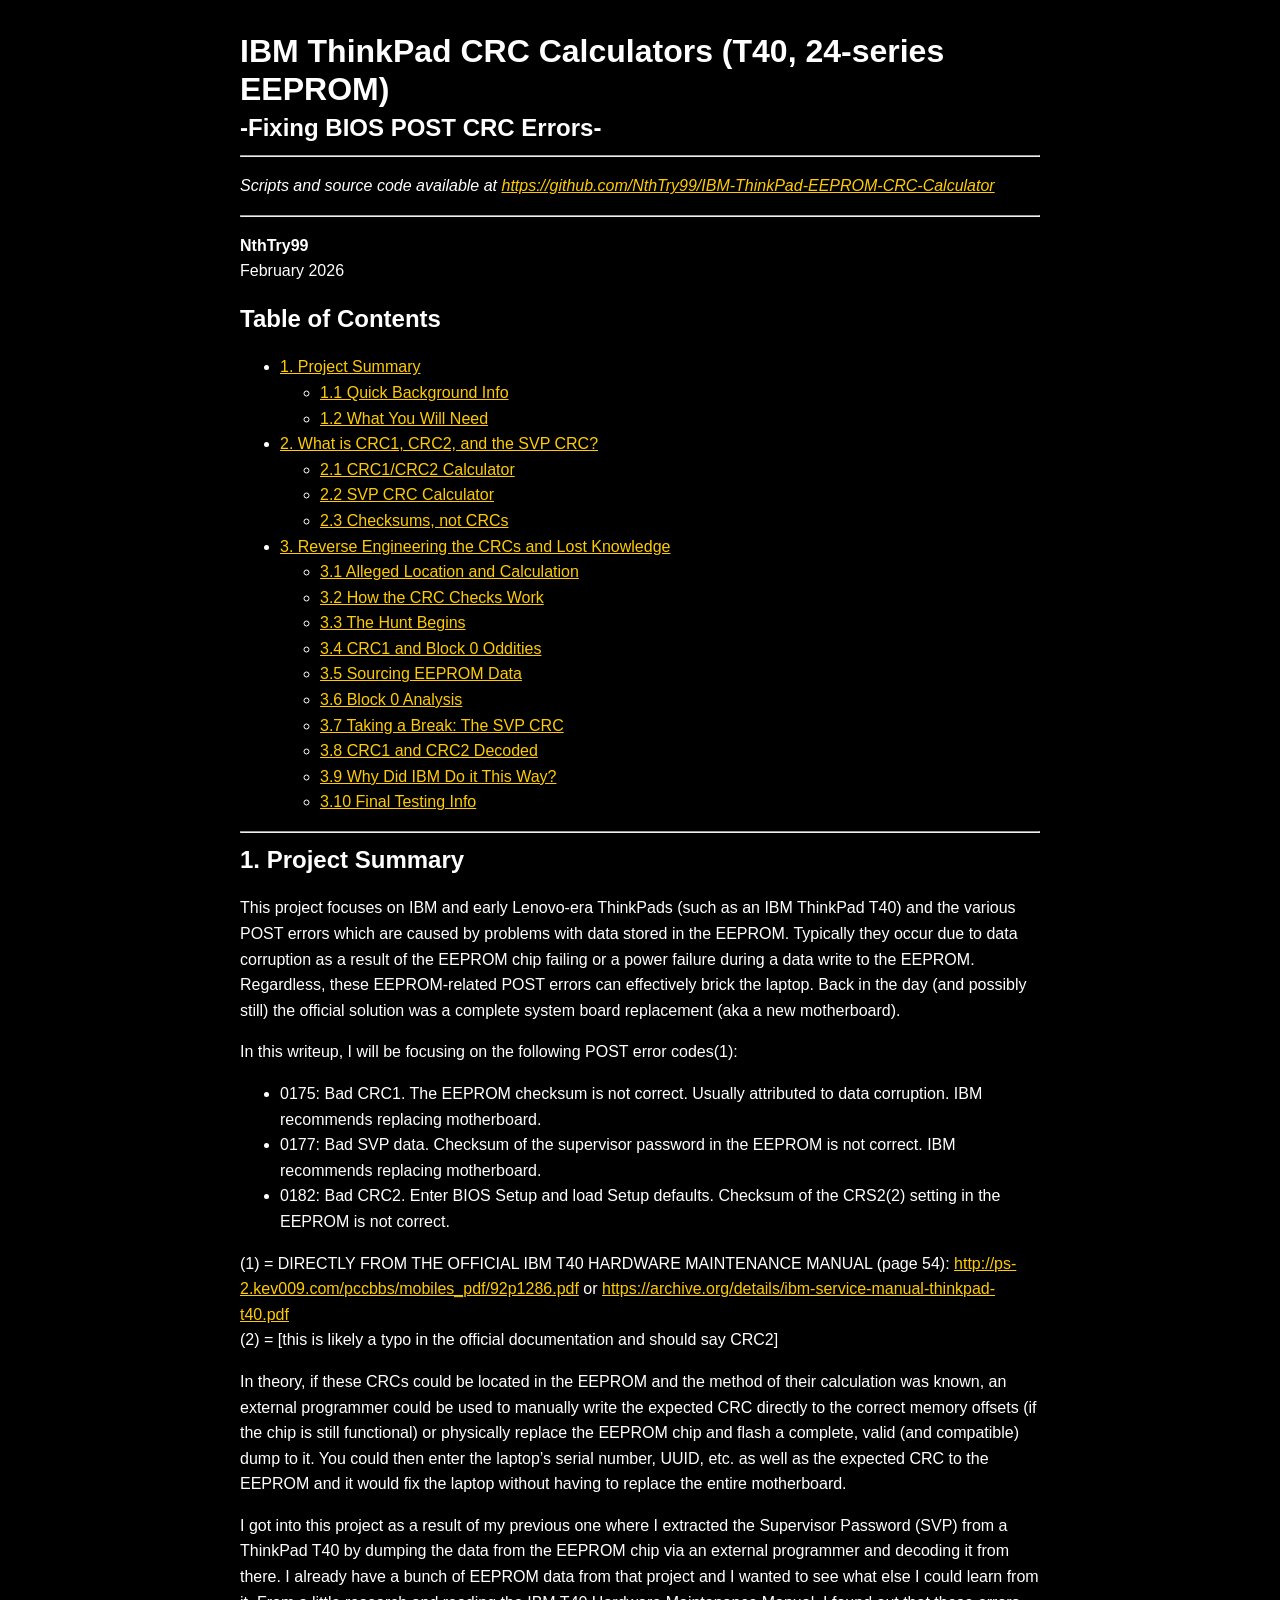
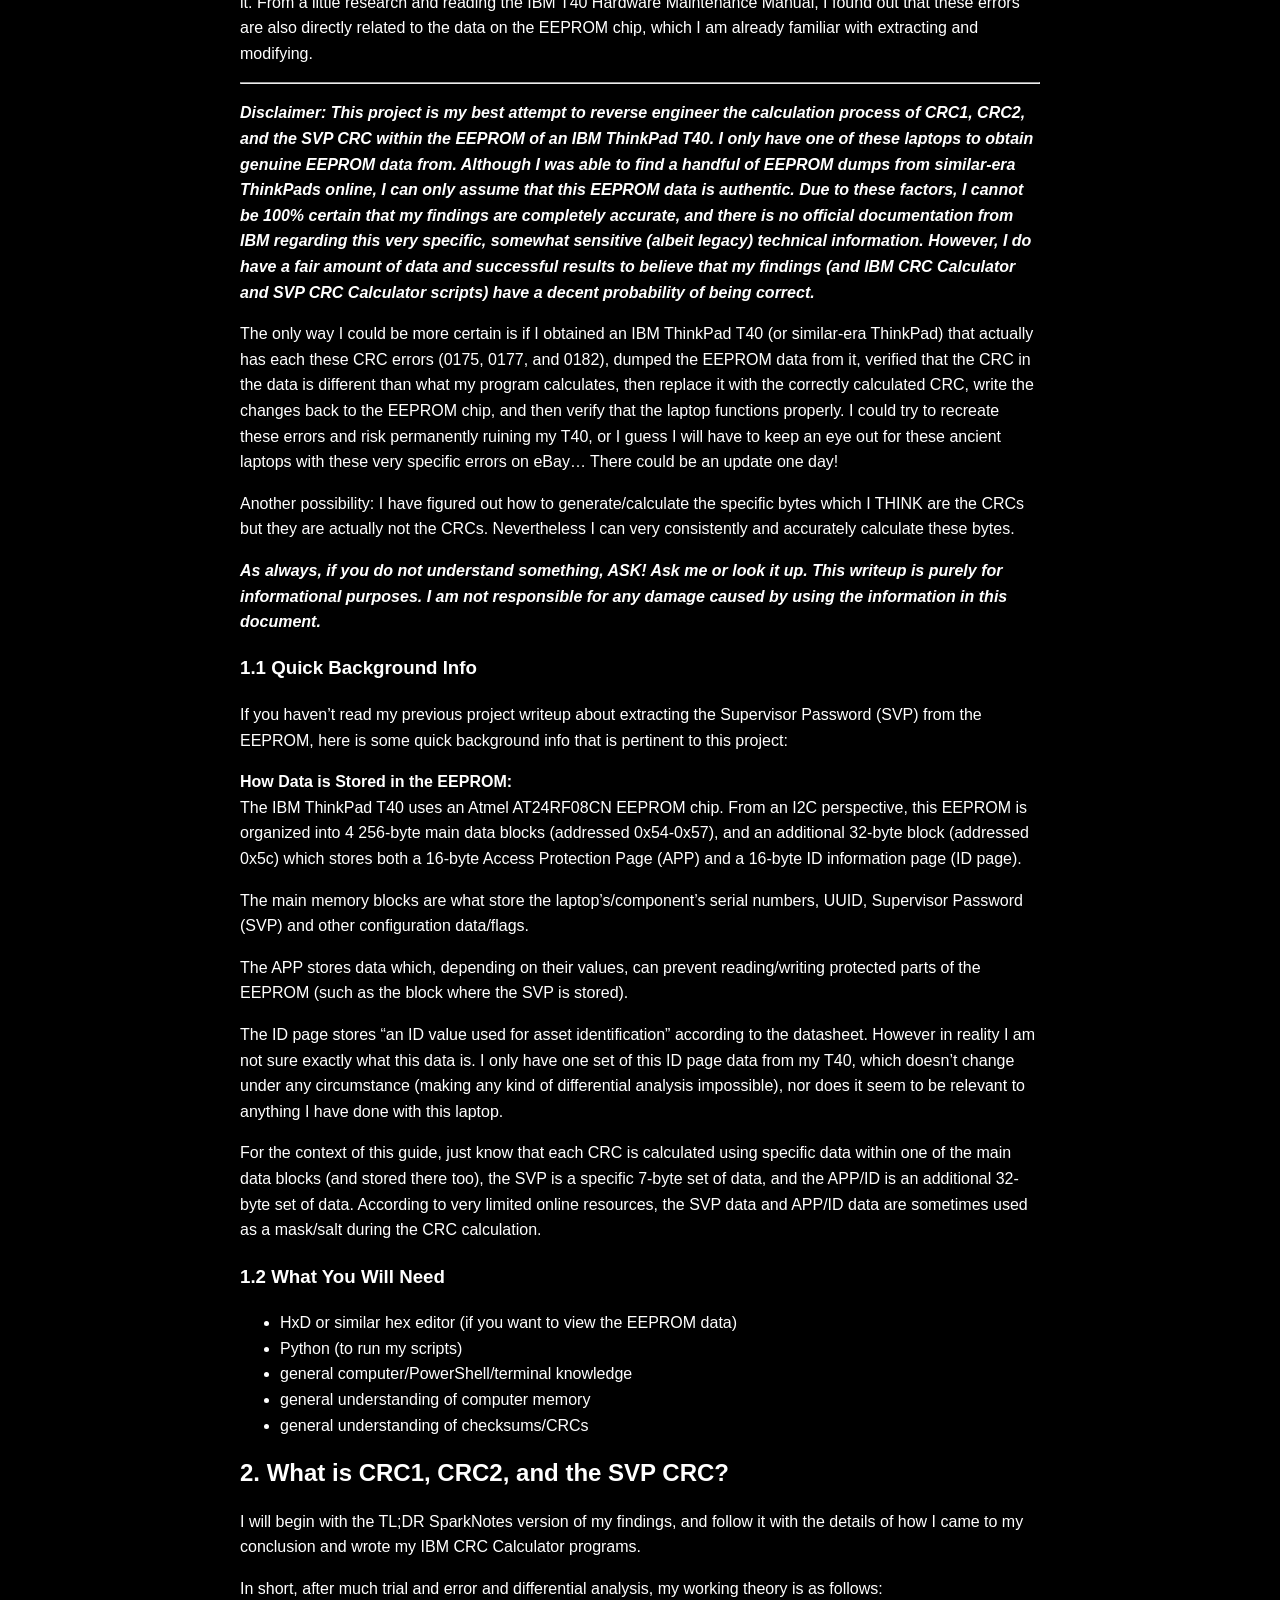
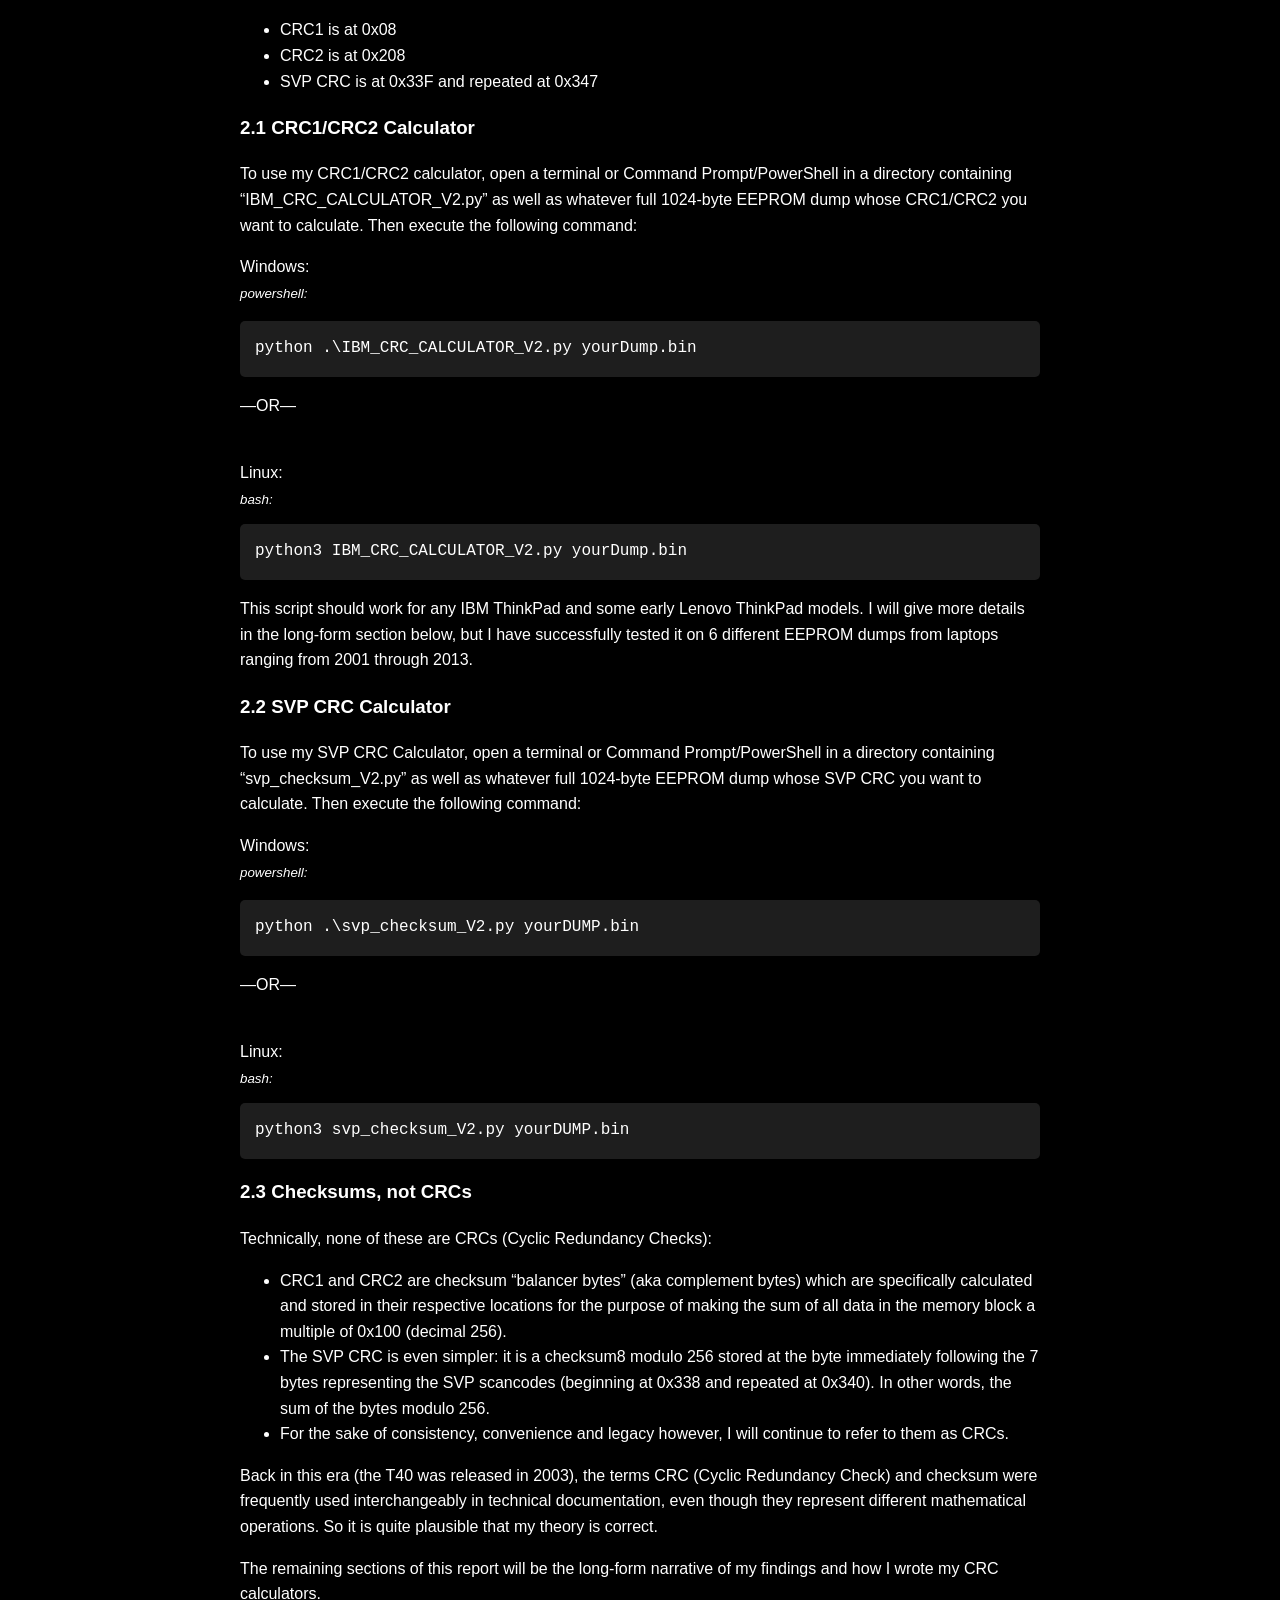
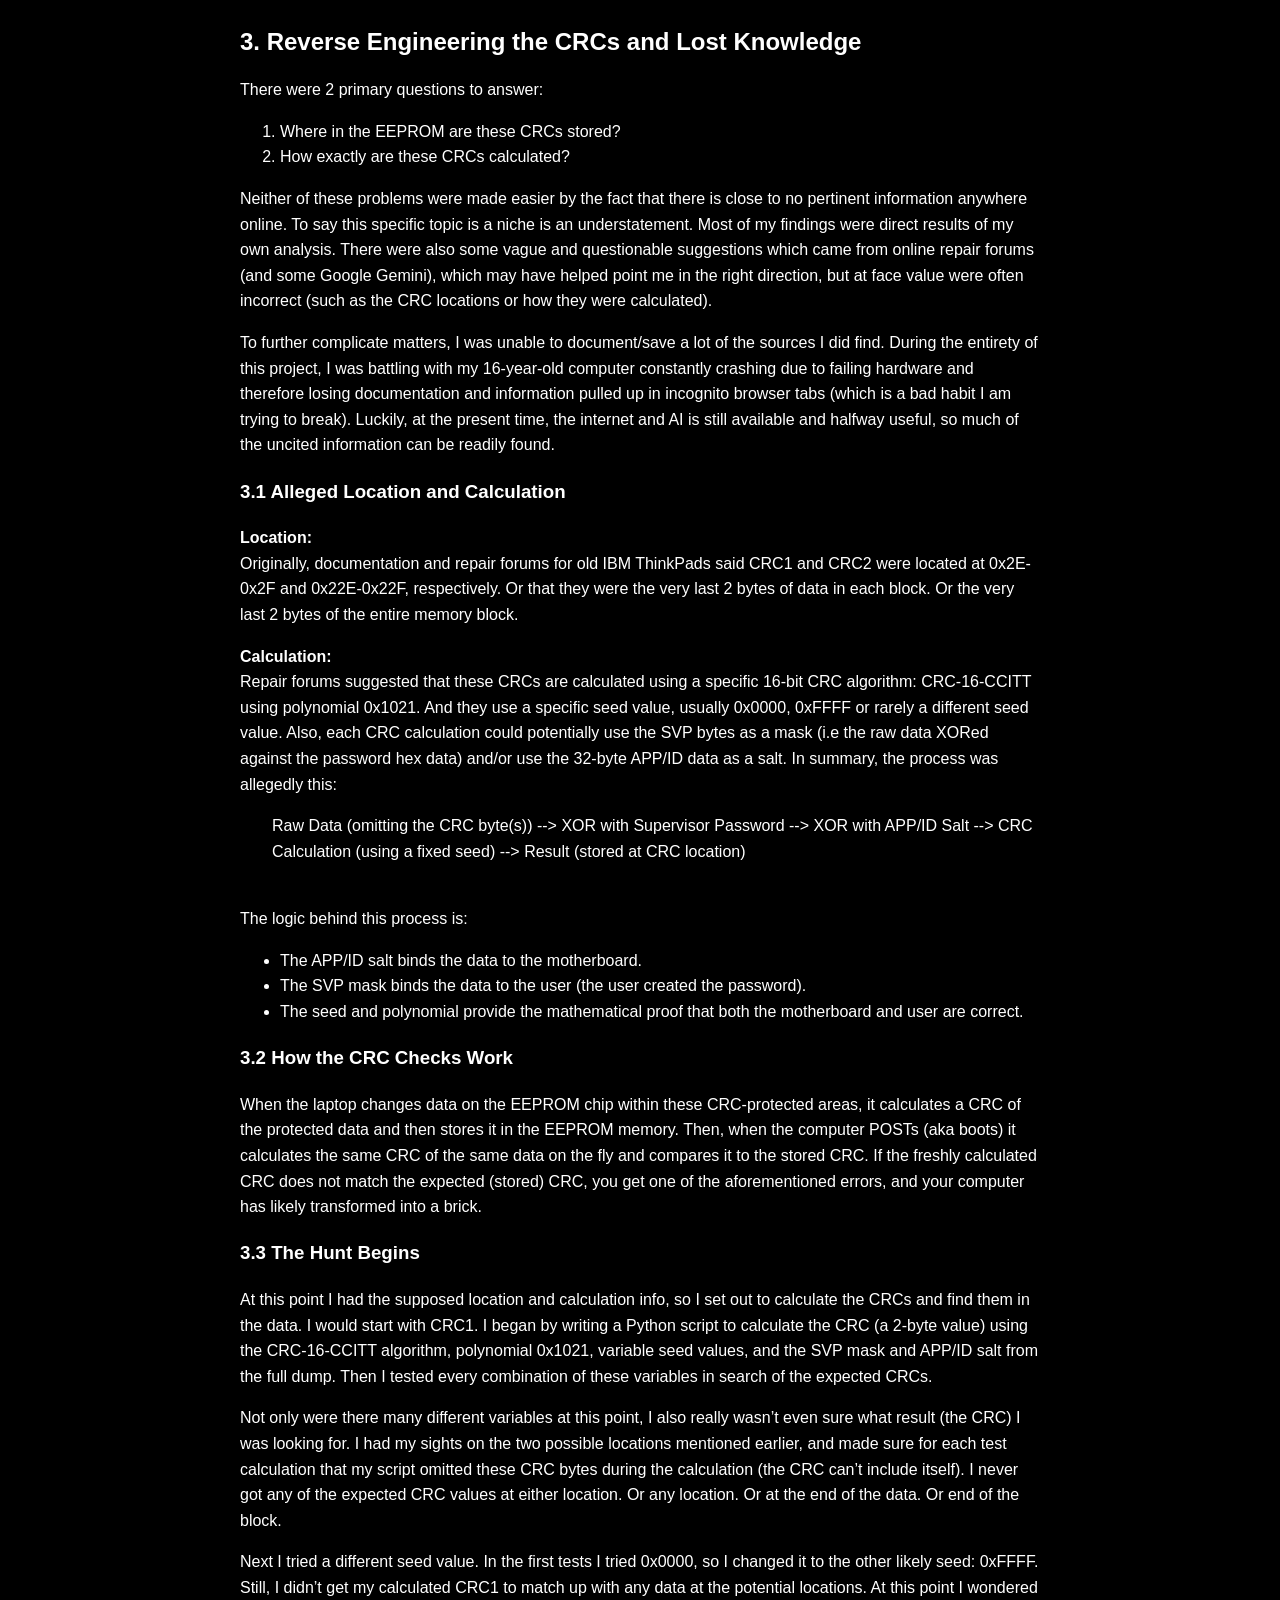
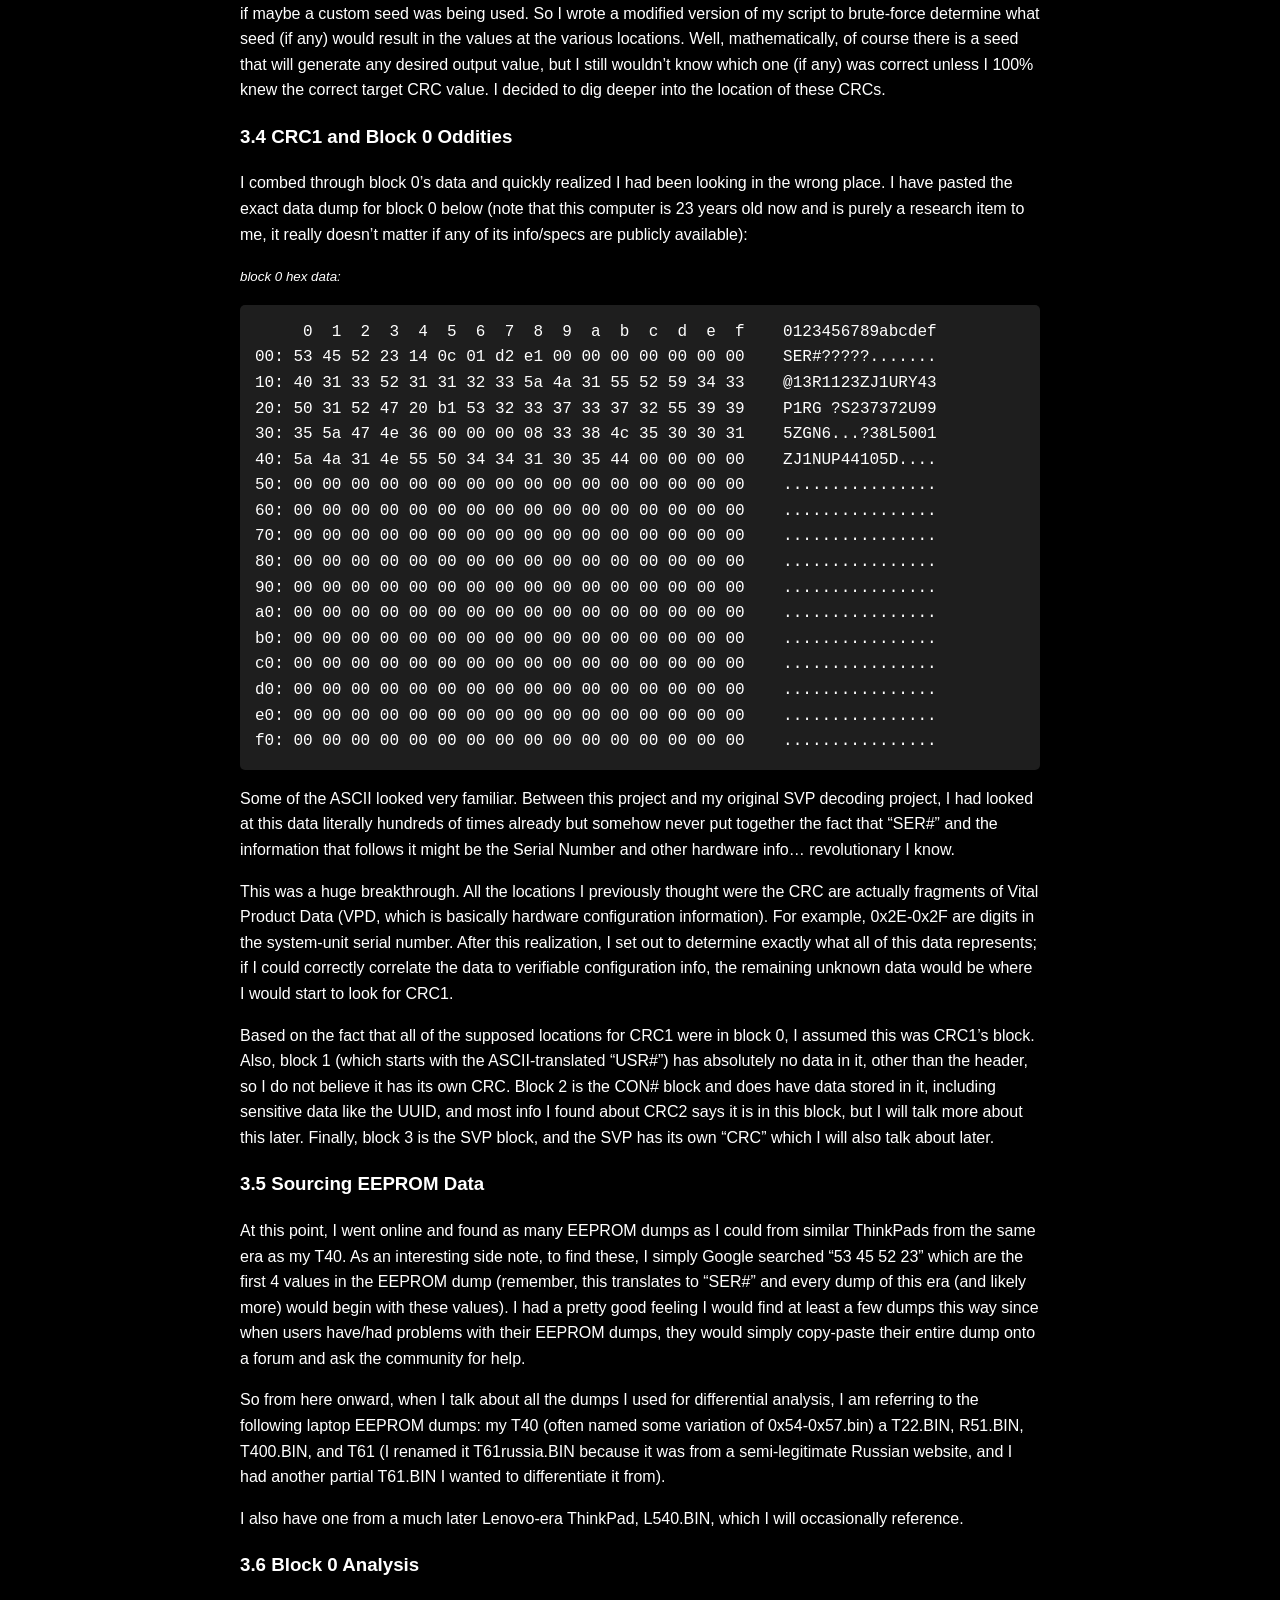
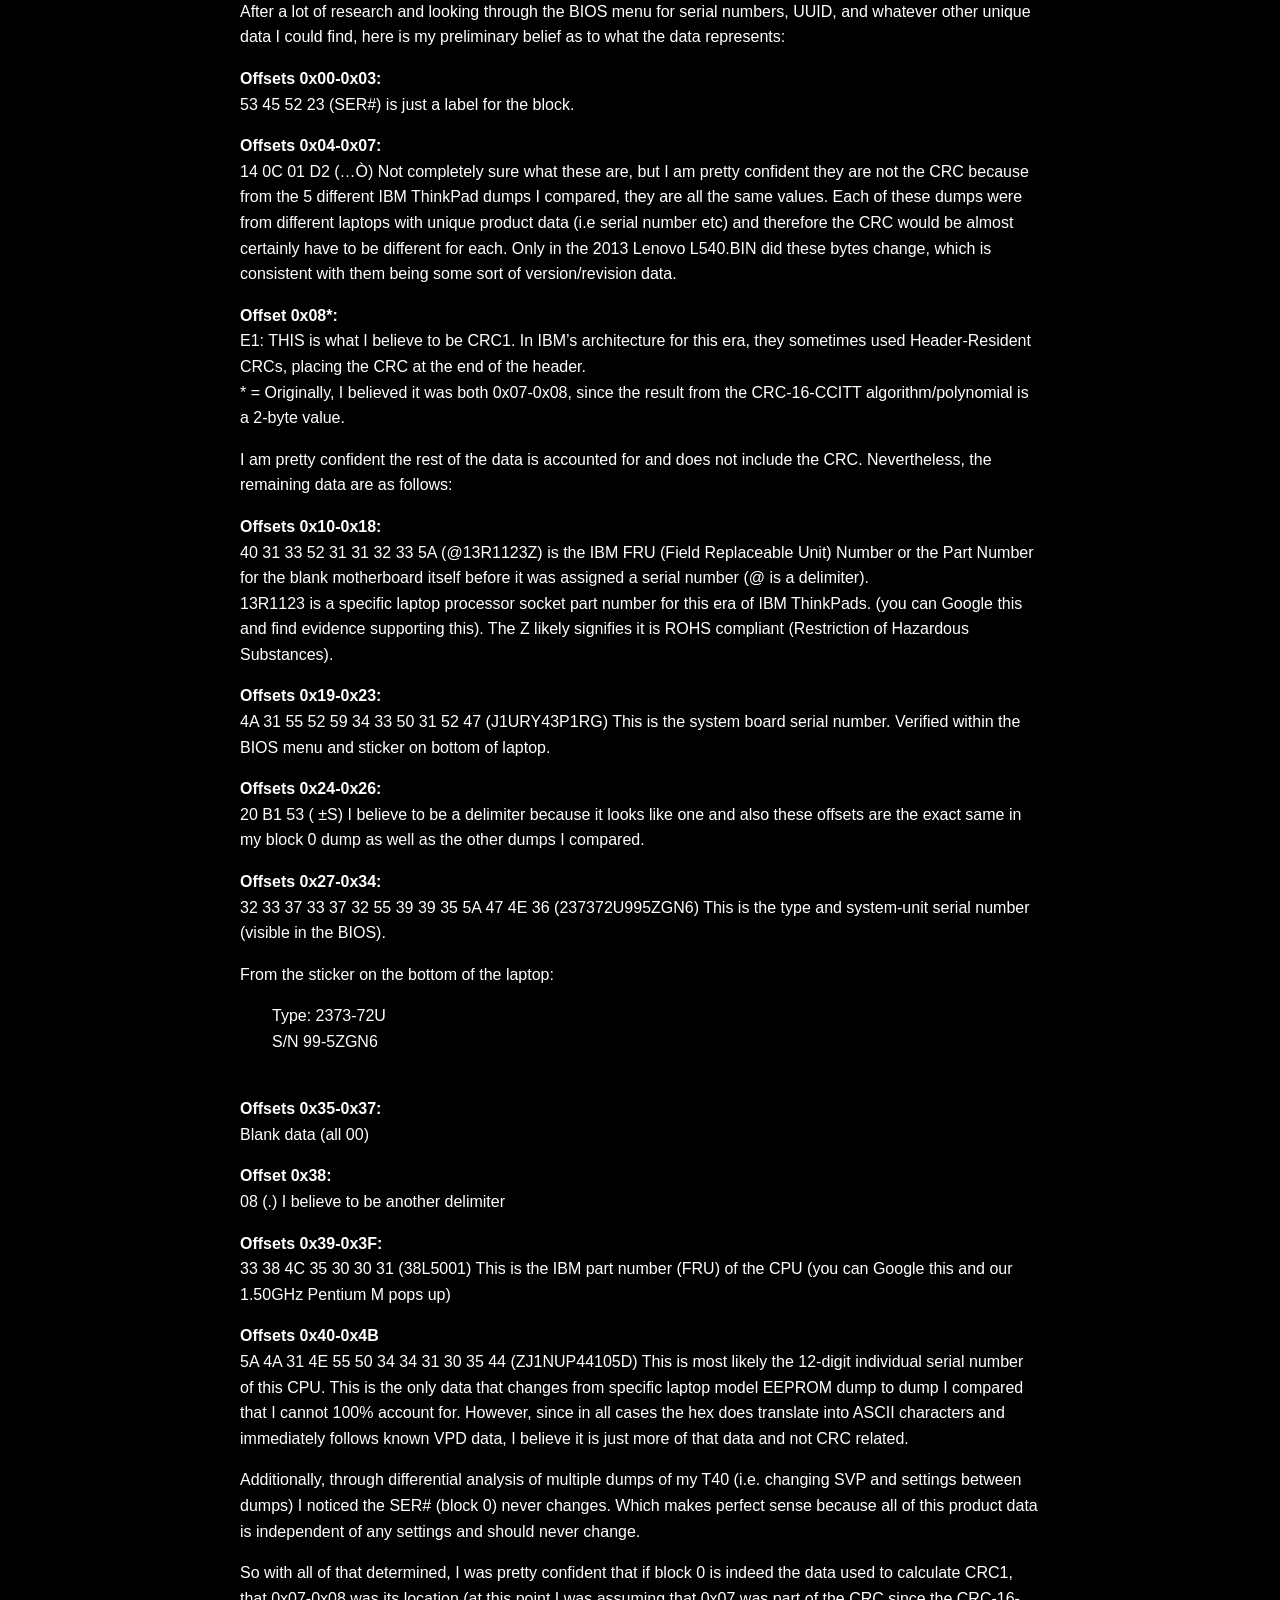
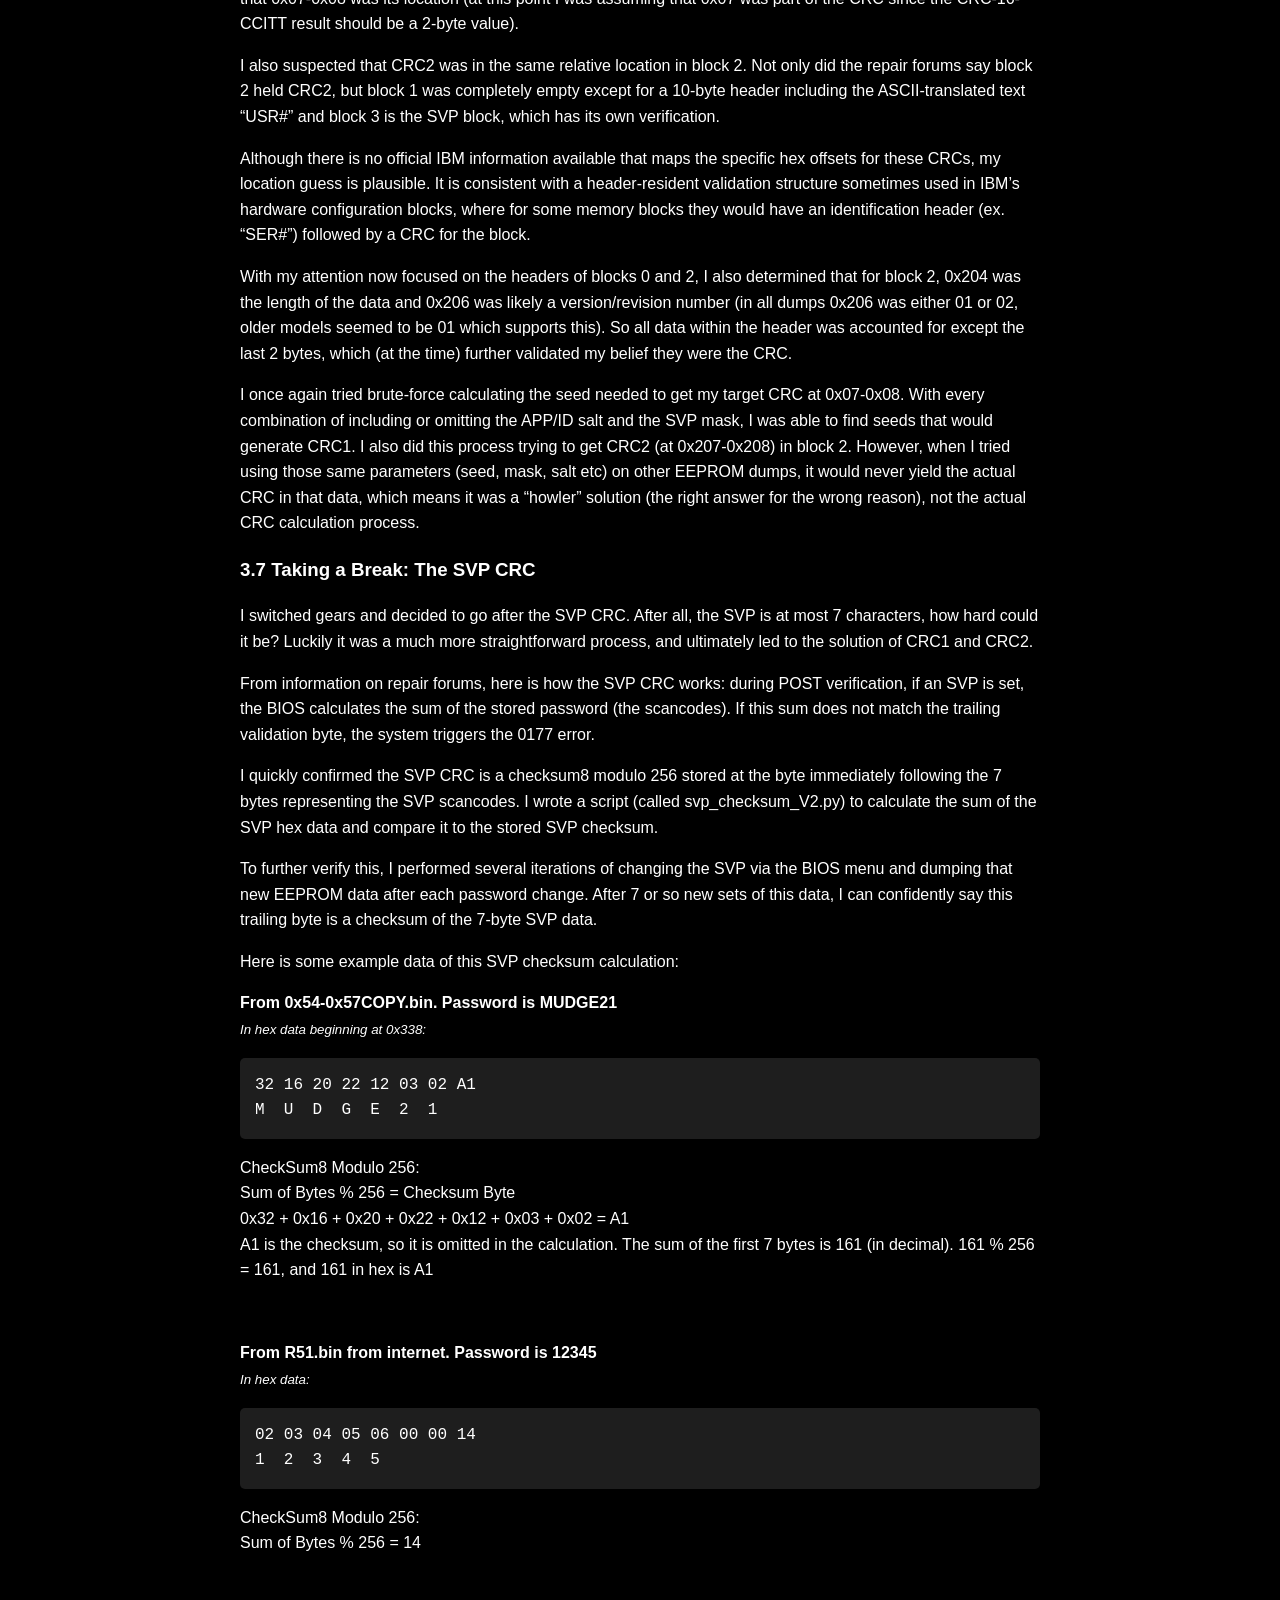
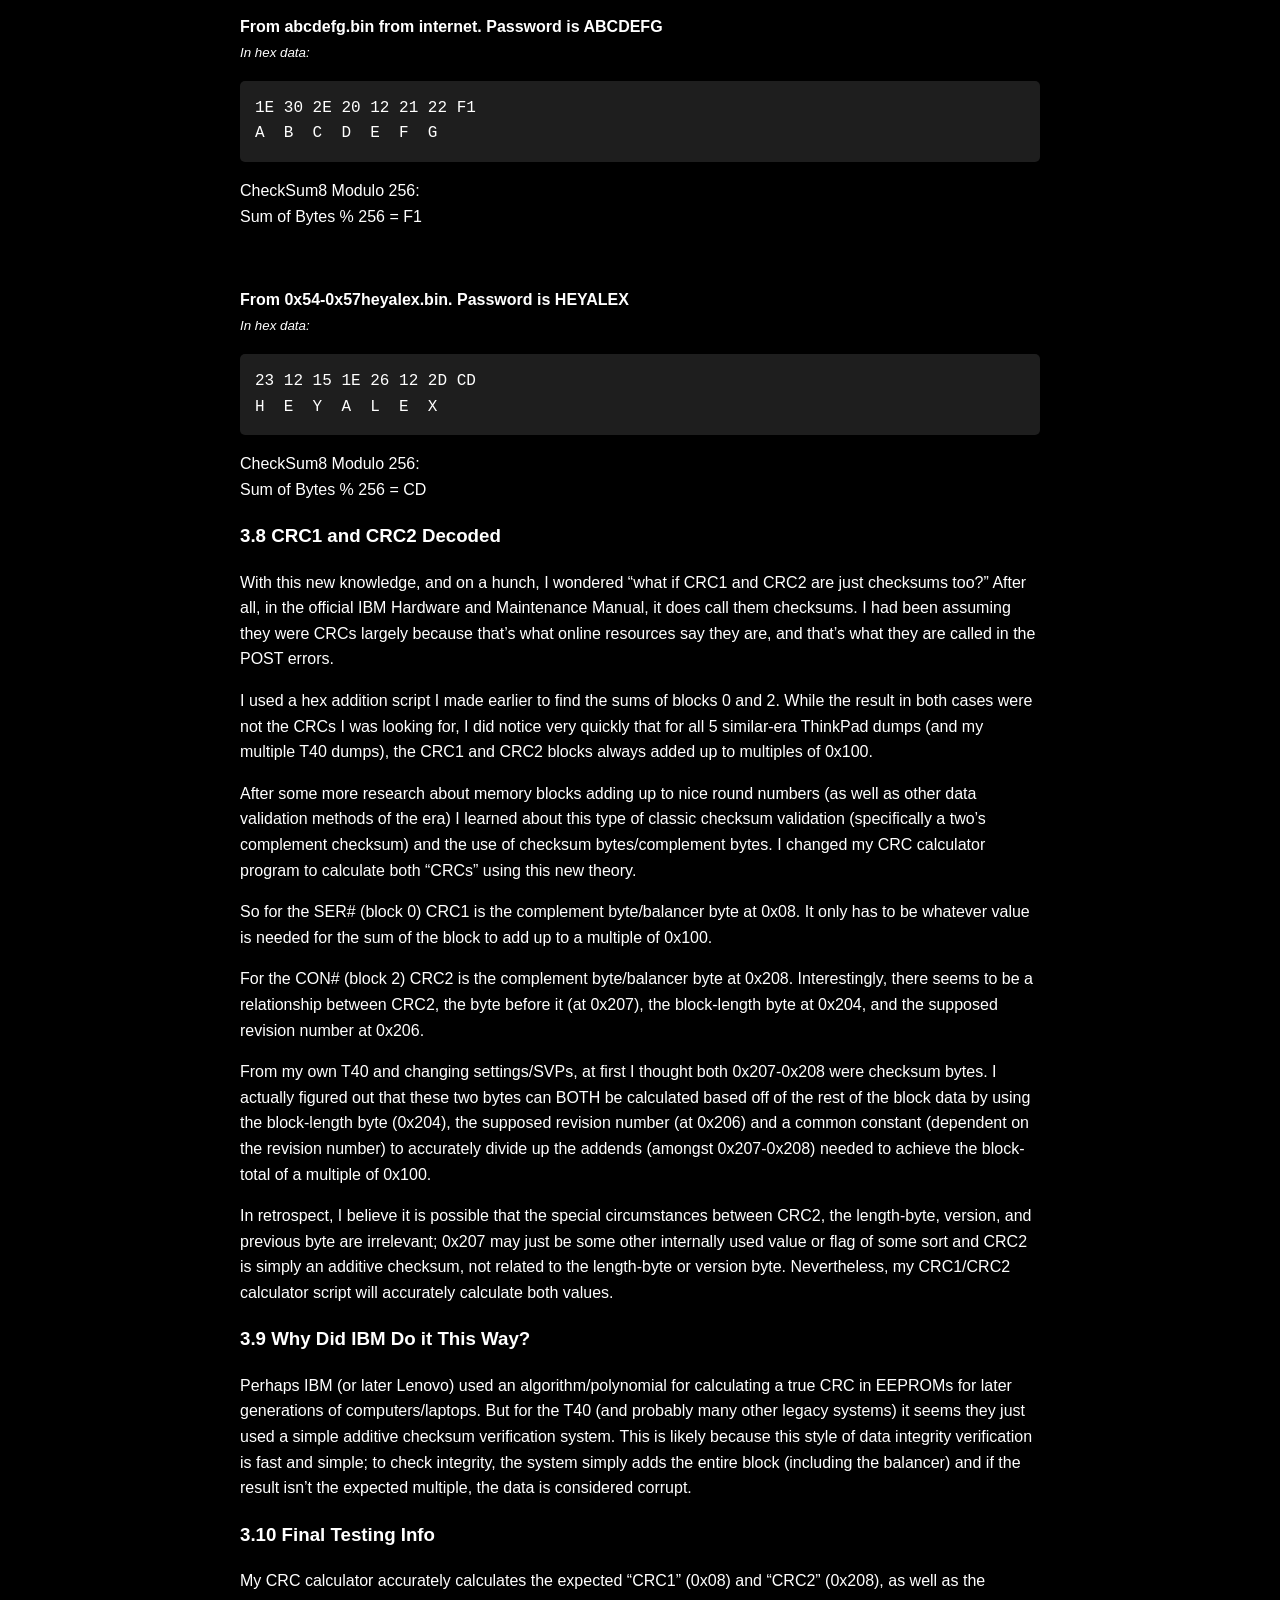
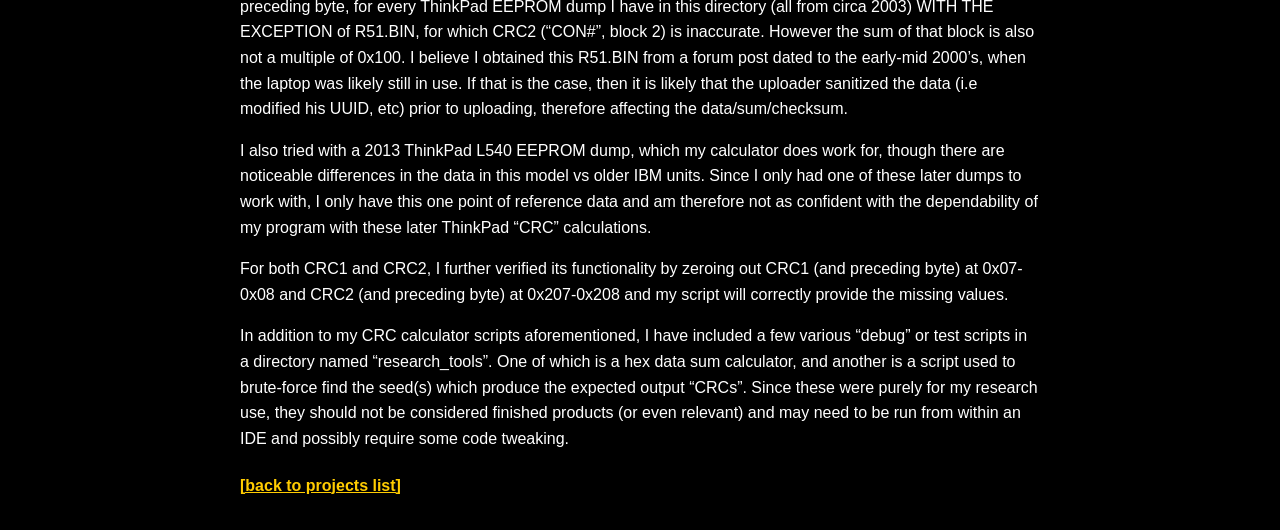
==== commit a752f376: "Added links, minor style revisions" ====
--- a/ibm_t40_crc_calculators/index.html
+++ b/ibm_t40_crc_calculators/index.html
@@ -22,8 +22,11 @@
 	<!-- markdownlint-disable MD033 -->
 <!-- markdownlint-disable MD041 -->
 <link rel="stylesheet" href="../style.css">
-<h1>IBM ThinkPad T40 EEPROM CRC1, CRC2, and SVP CRC Calculators</h1>
-<h2>Fixing BIOS POST CRC Errors</h2>
+<h1>IBM ThinkPad CRC Calculators (T40, 24-series EEPROM)</h1>
+<h2>-Fixing BIOS POST CRC Errors-</h2>
+<hr>
+<p><i>Scripts and source code available at <a href="https://github.com/NthTry99/IBM-ThinkPad-EEPROM-CRC-Calculator">https://github.com/NthTry99/IBM-ThinkPad-EEPROM-CRC-Calculator</a></i></p>
+<hr>
 <p><b>NthTry99</b><br>February 2026</p>
 <h2>Table of Contents</h2>
 <ul>
@@ -318,6 +321,7 @@
 <script>
   document.title = "IBM ThinkPad EEPROM CRC Calculators";
 </script>
+<h4><a href="../index.html">[back to projects list]</a></h4>
 
 </body>
 </html>
--- a/style.css
+++ b/style.css
@@ -36,6 +36,7 @@
 /* Trying to fix spaces between h1 and h2 */
 h1 {
   margin-bottom: 0; /* Removes space below h1 */
+  line-height: 1.2; /* Fix h1 text wrapping space */
 }
 
 h2 {
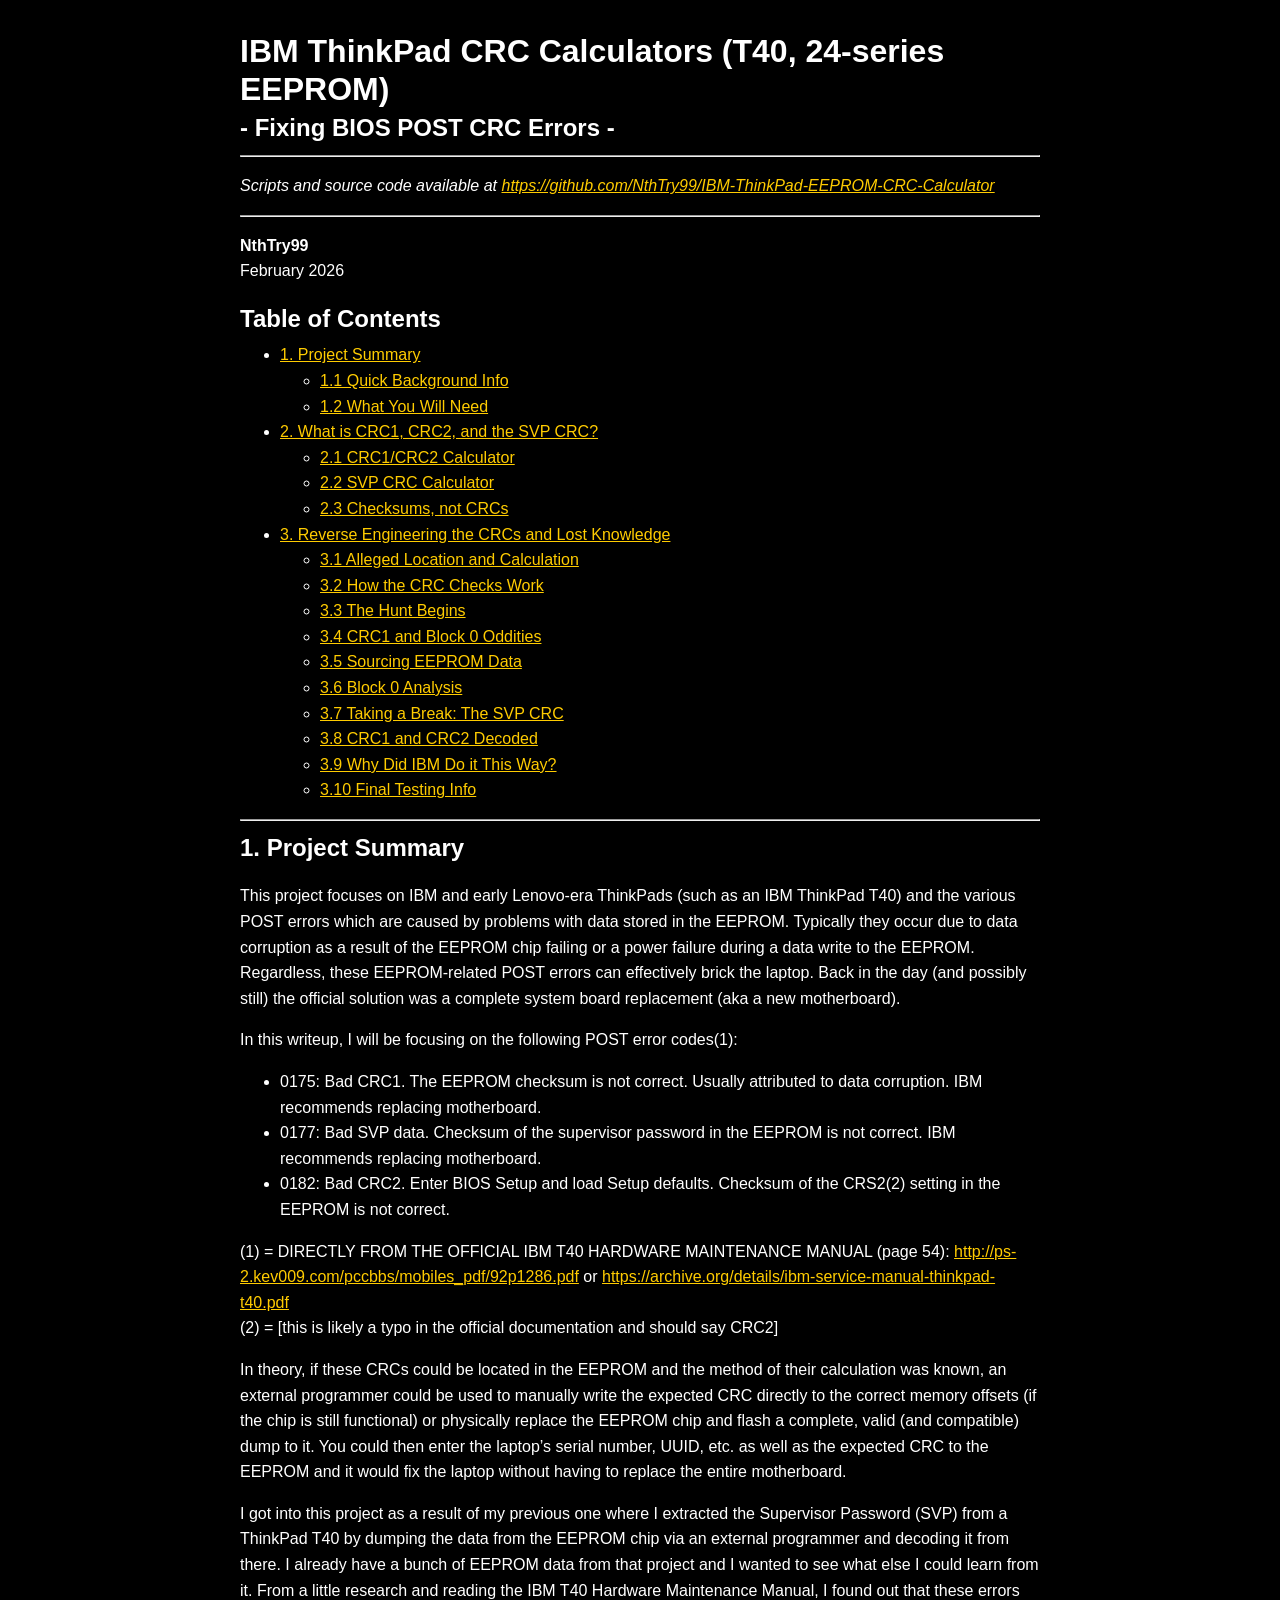
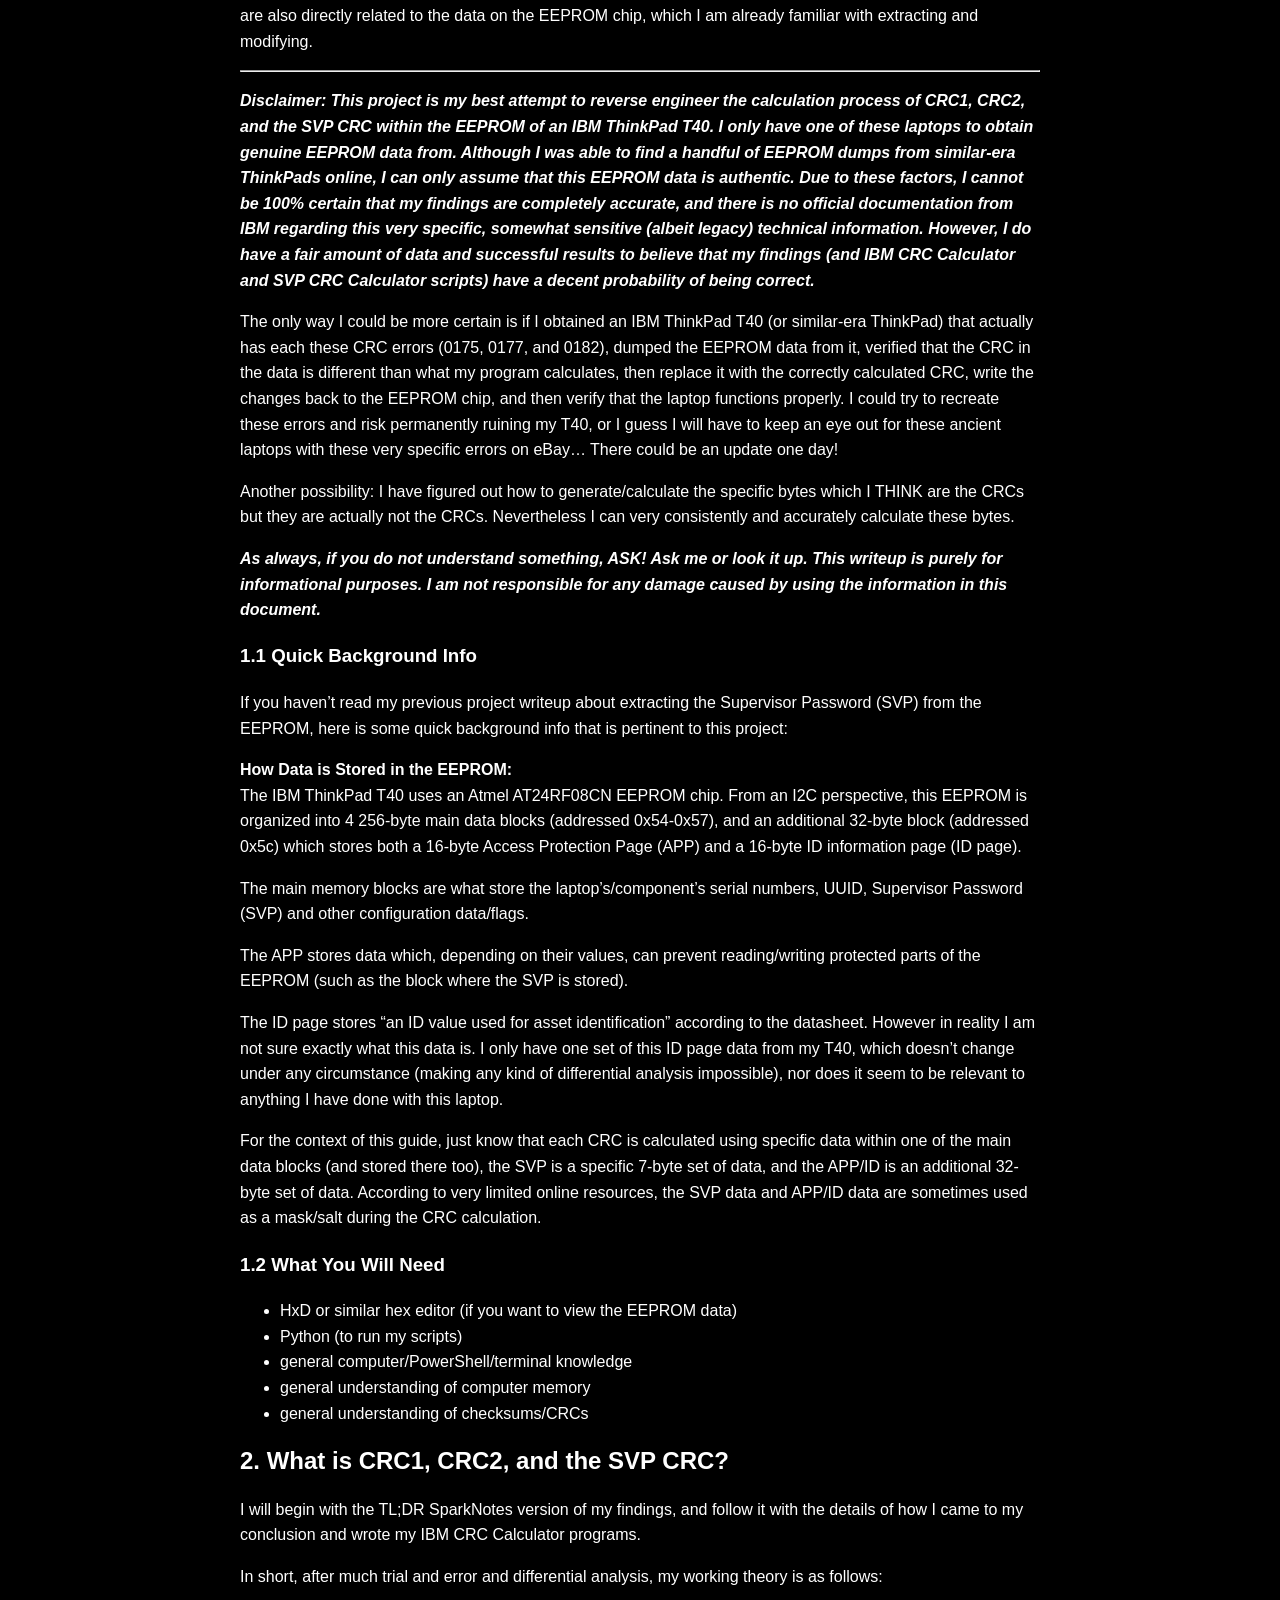
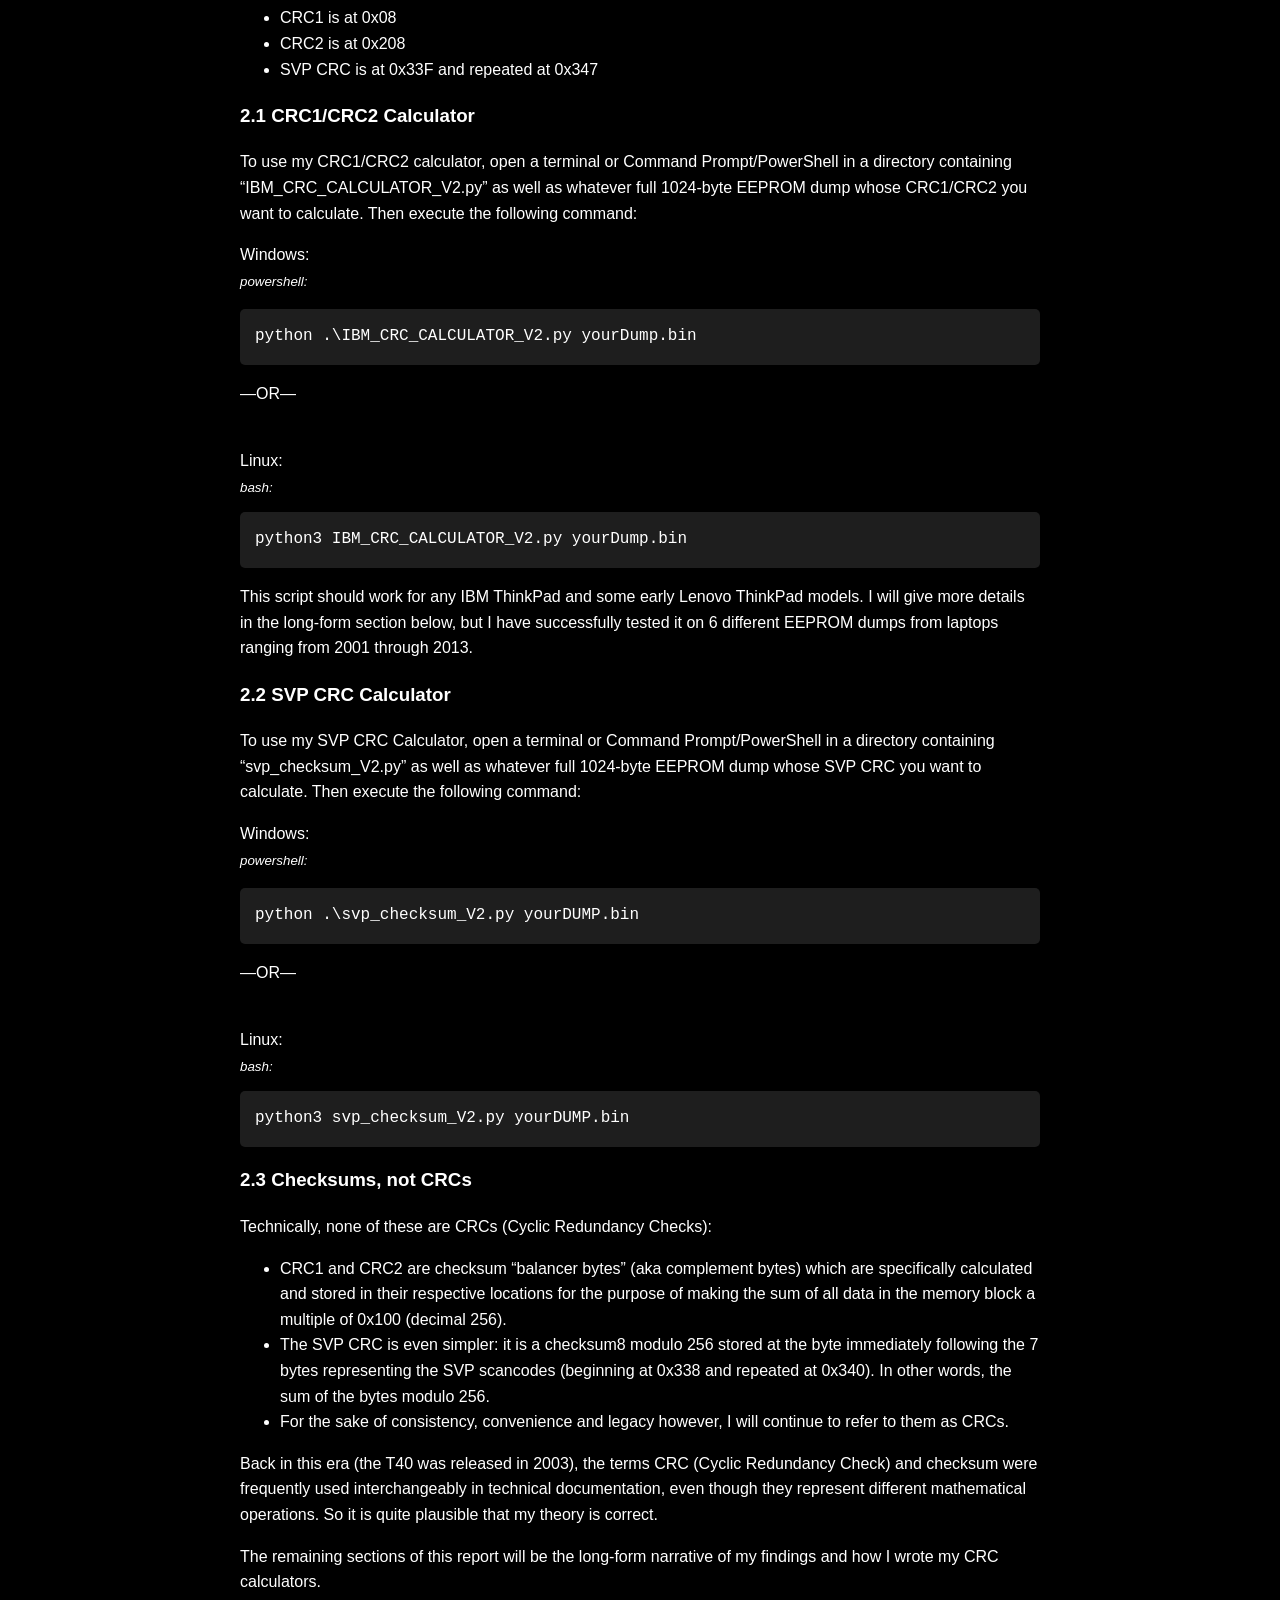
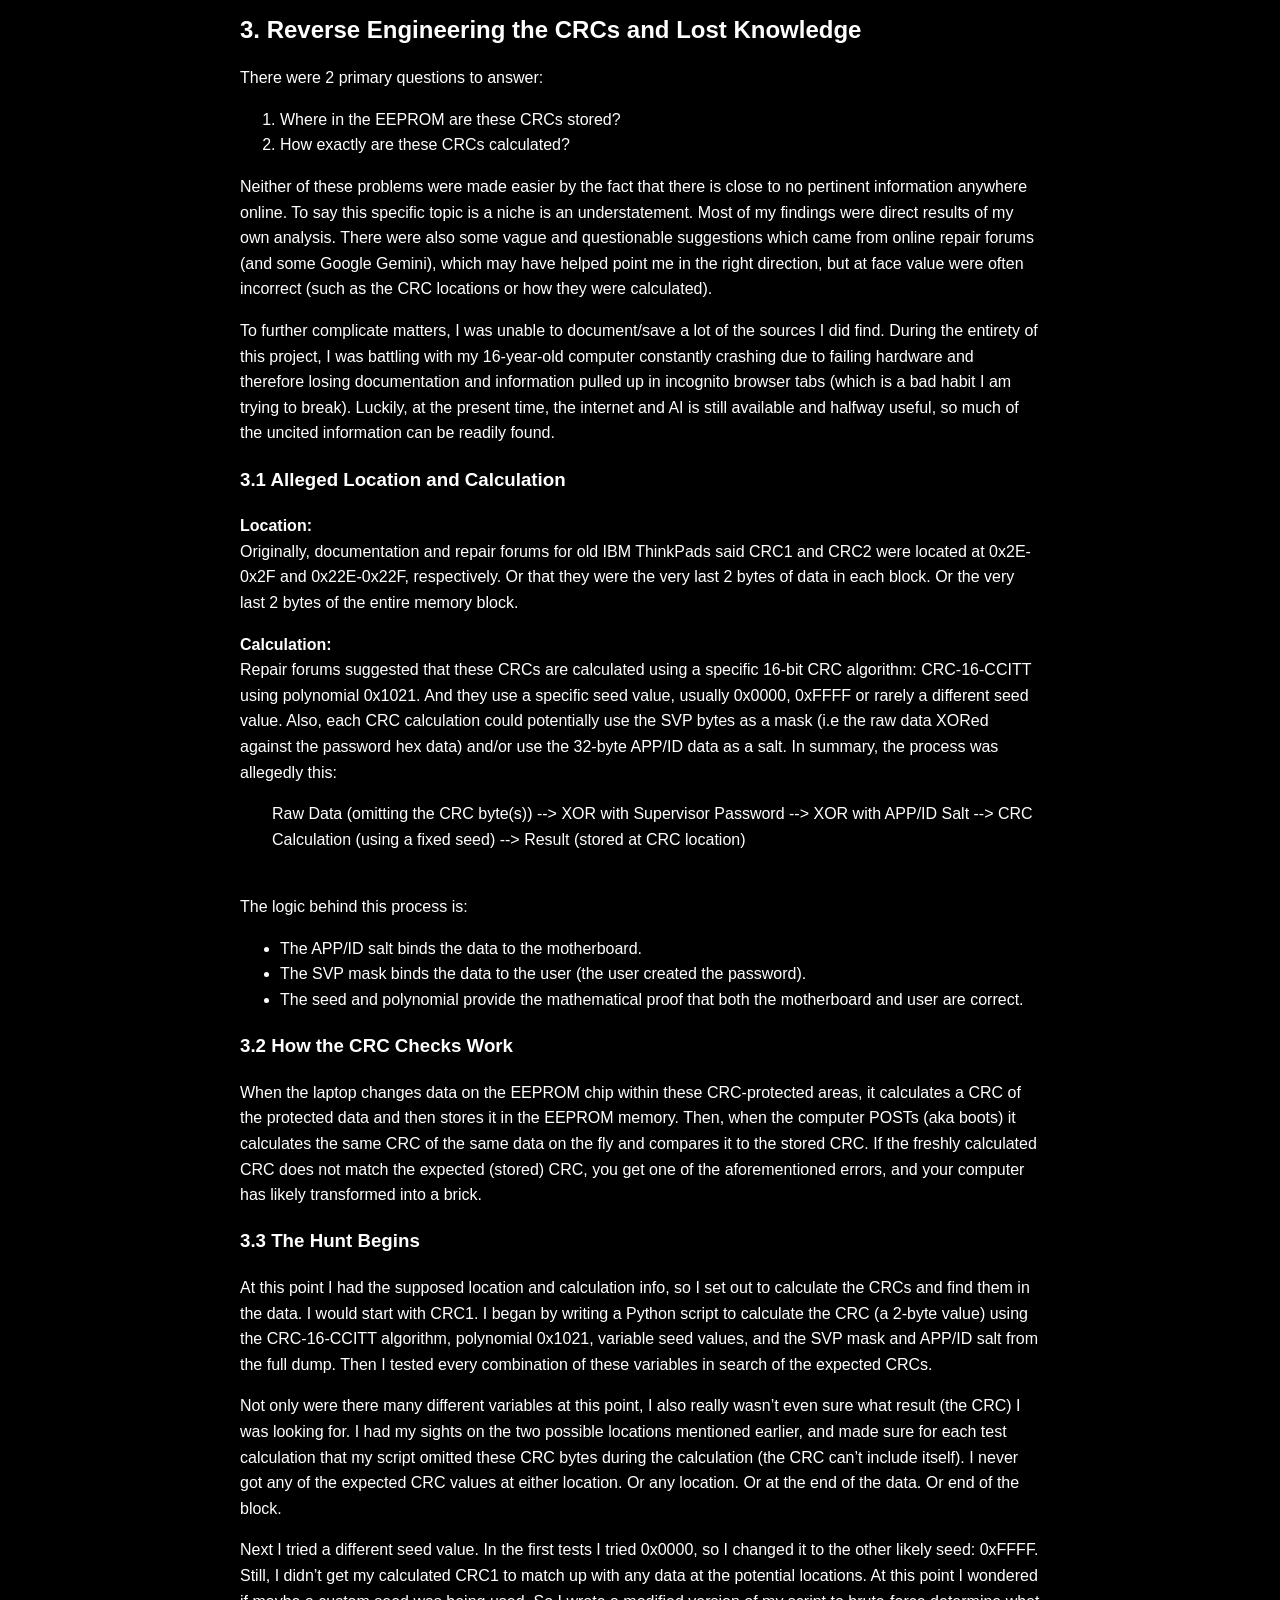
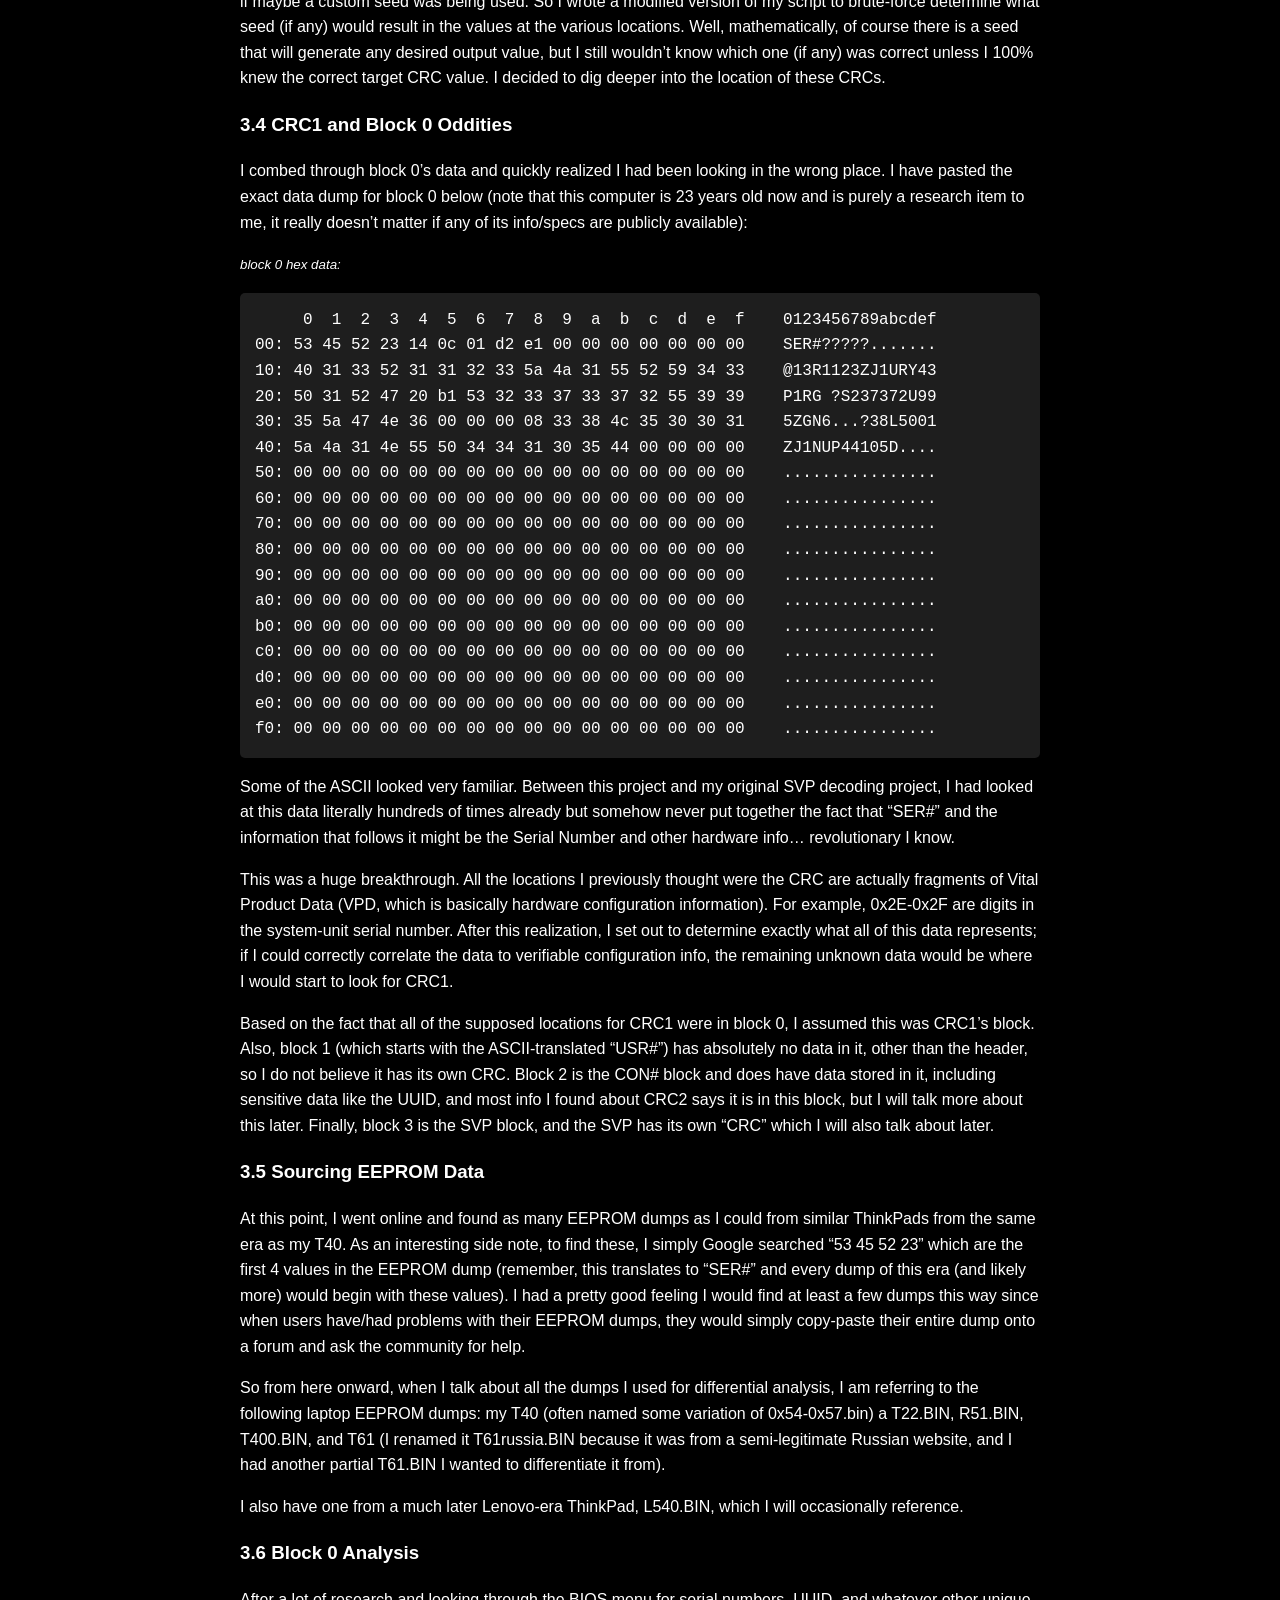
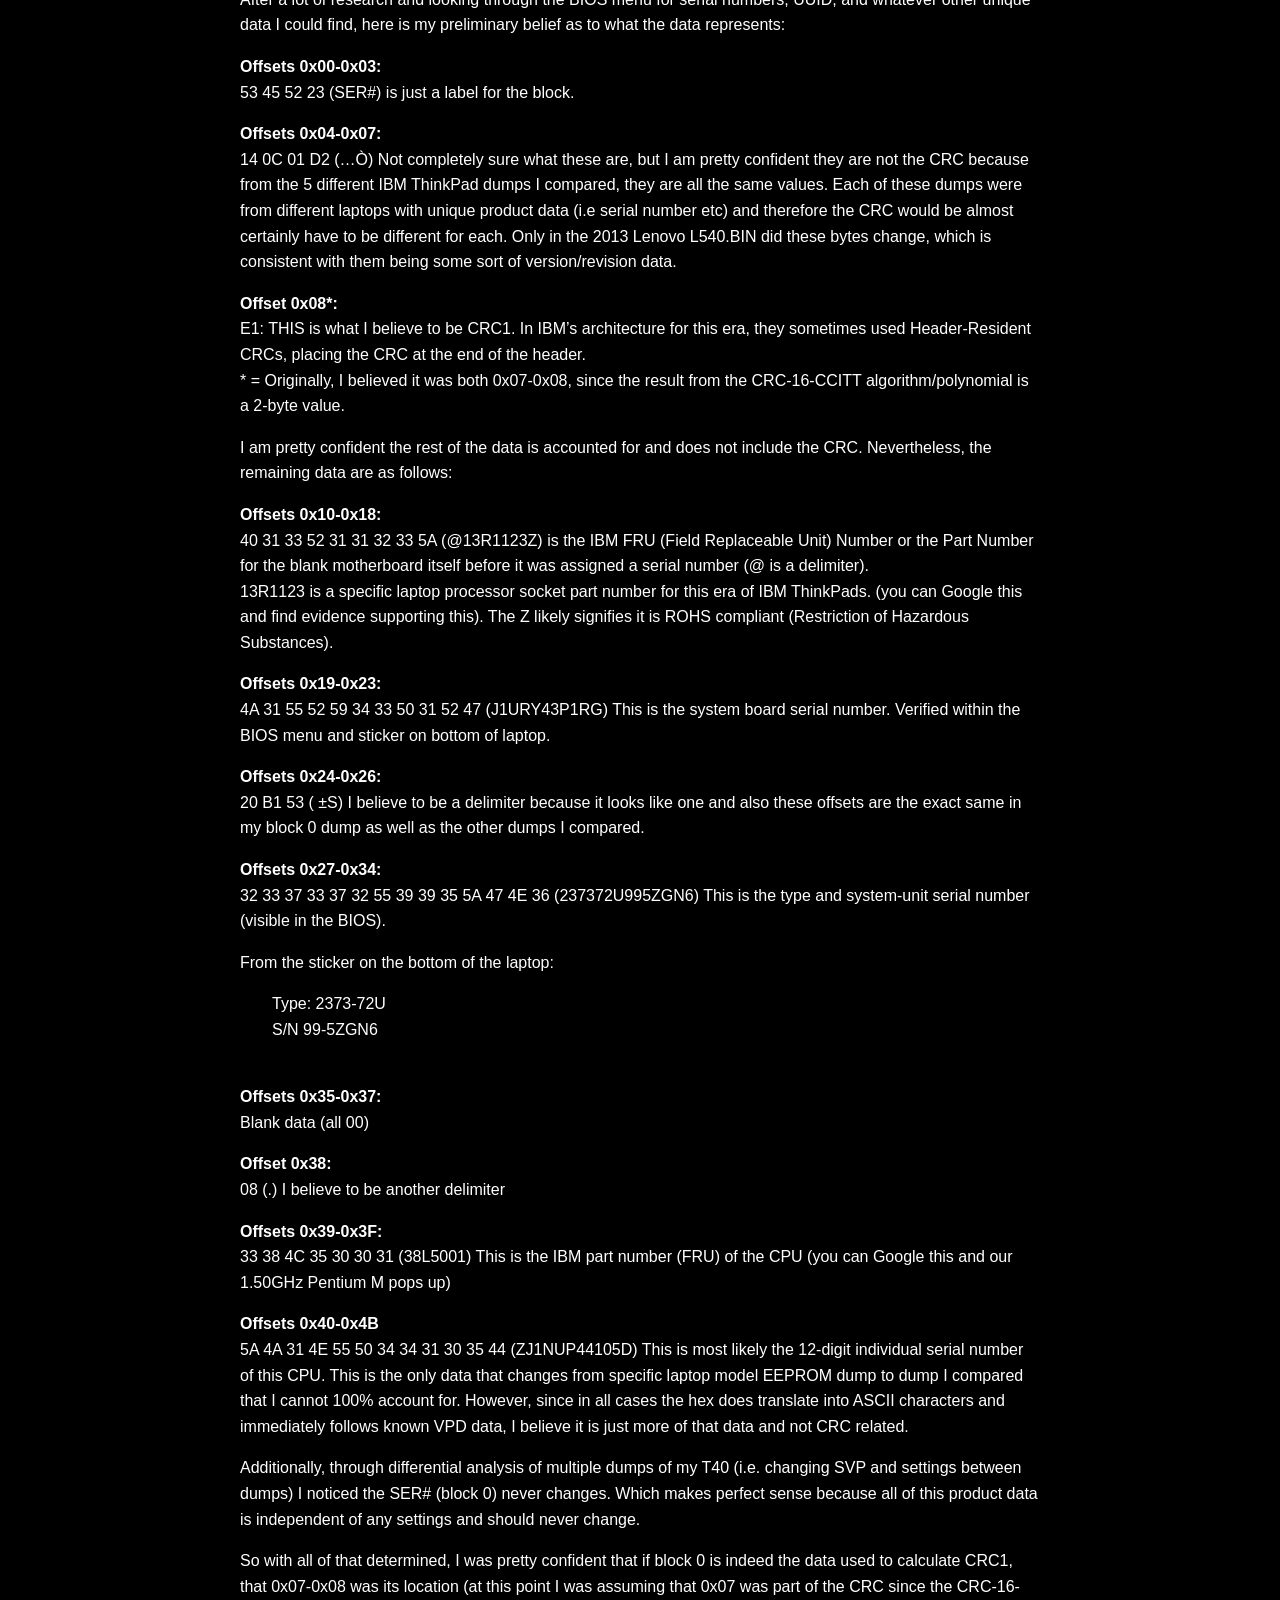
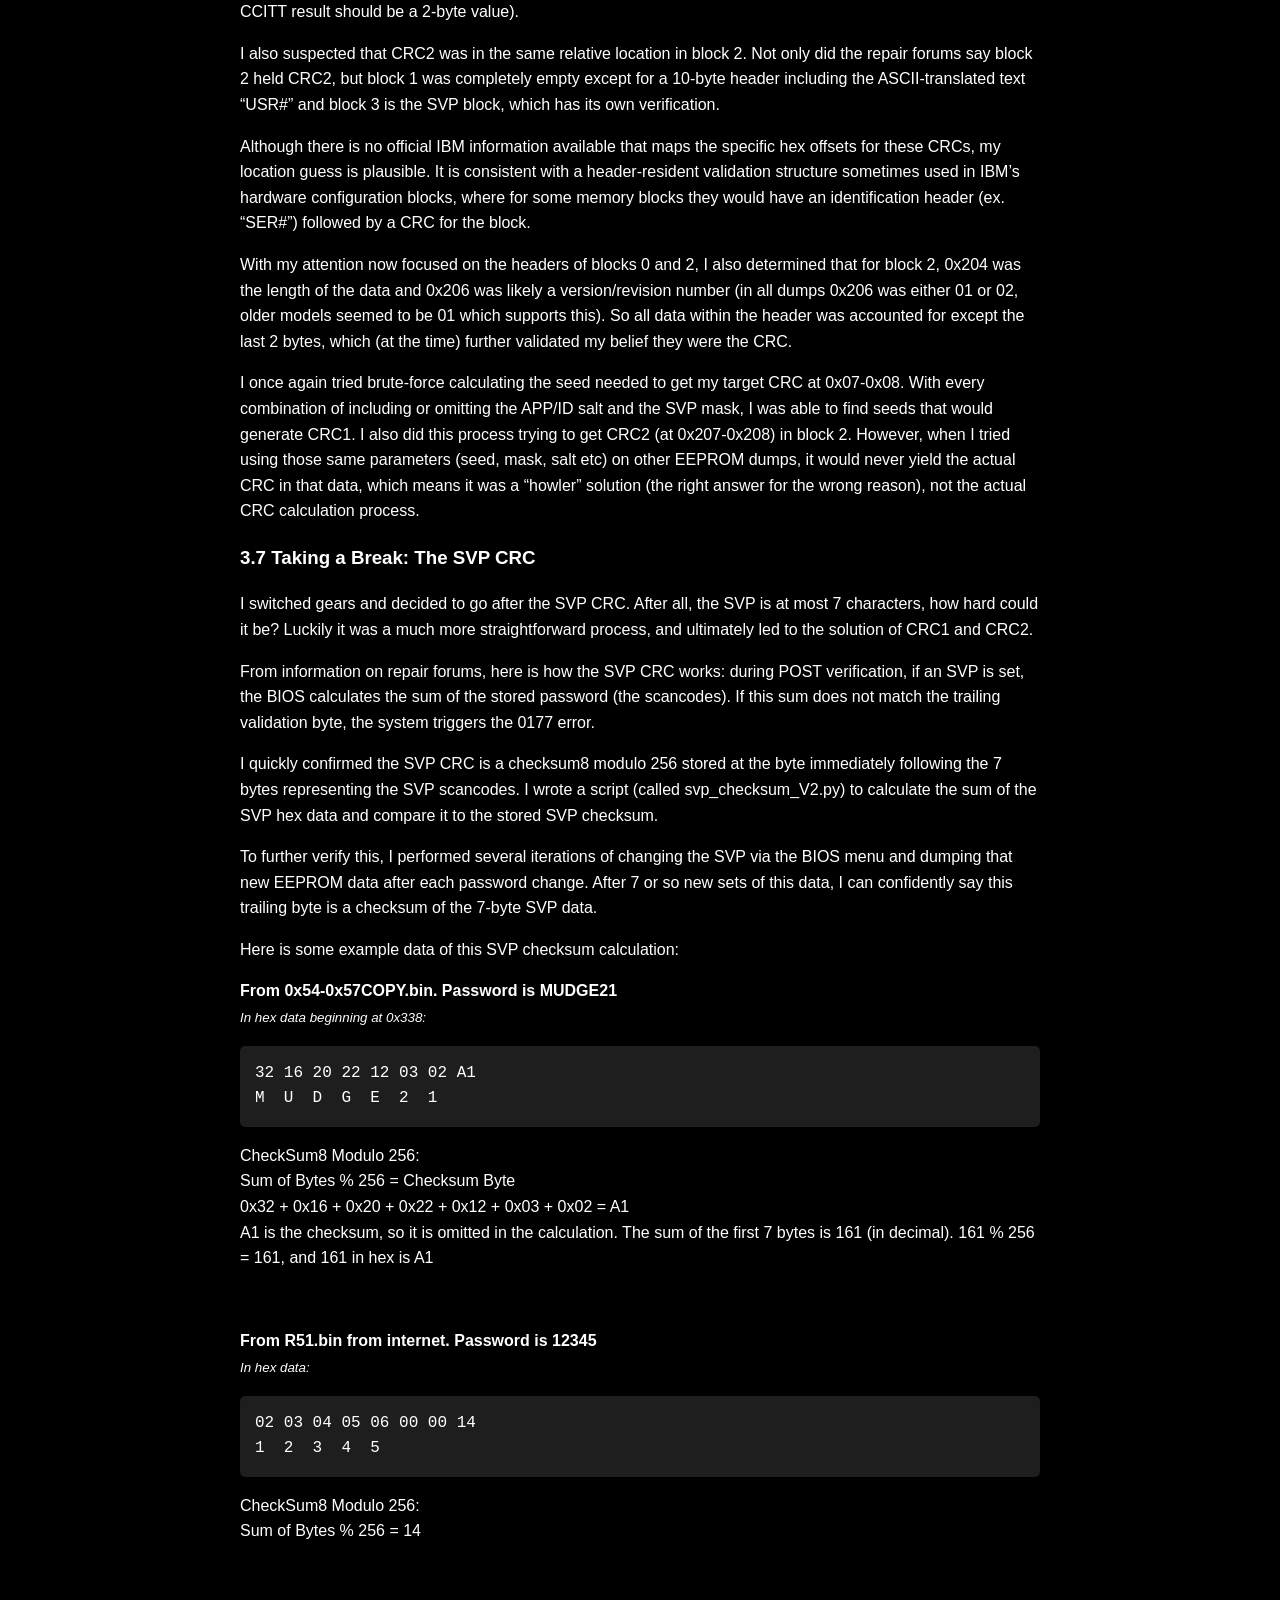
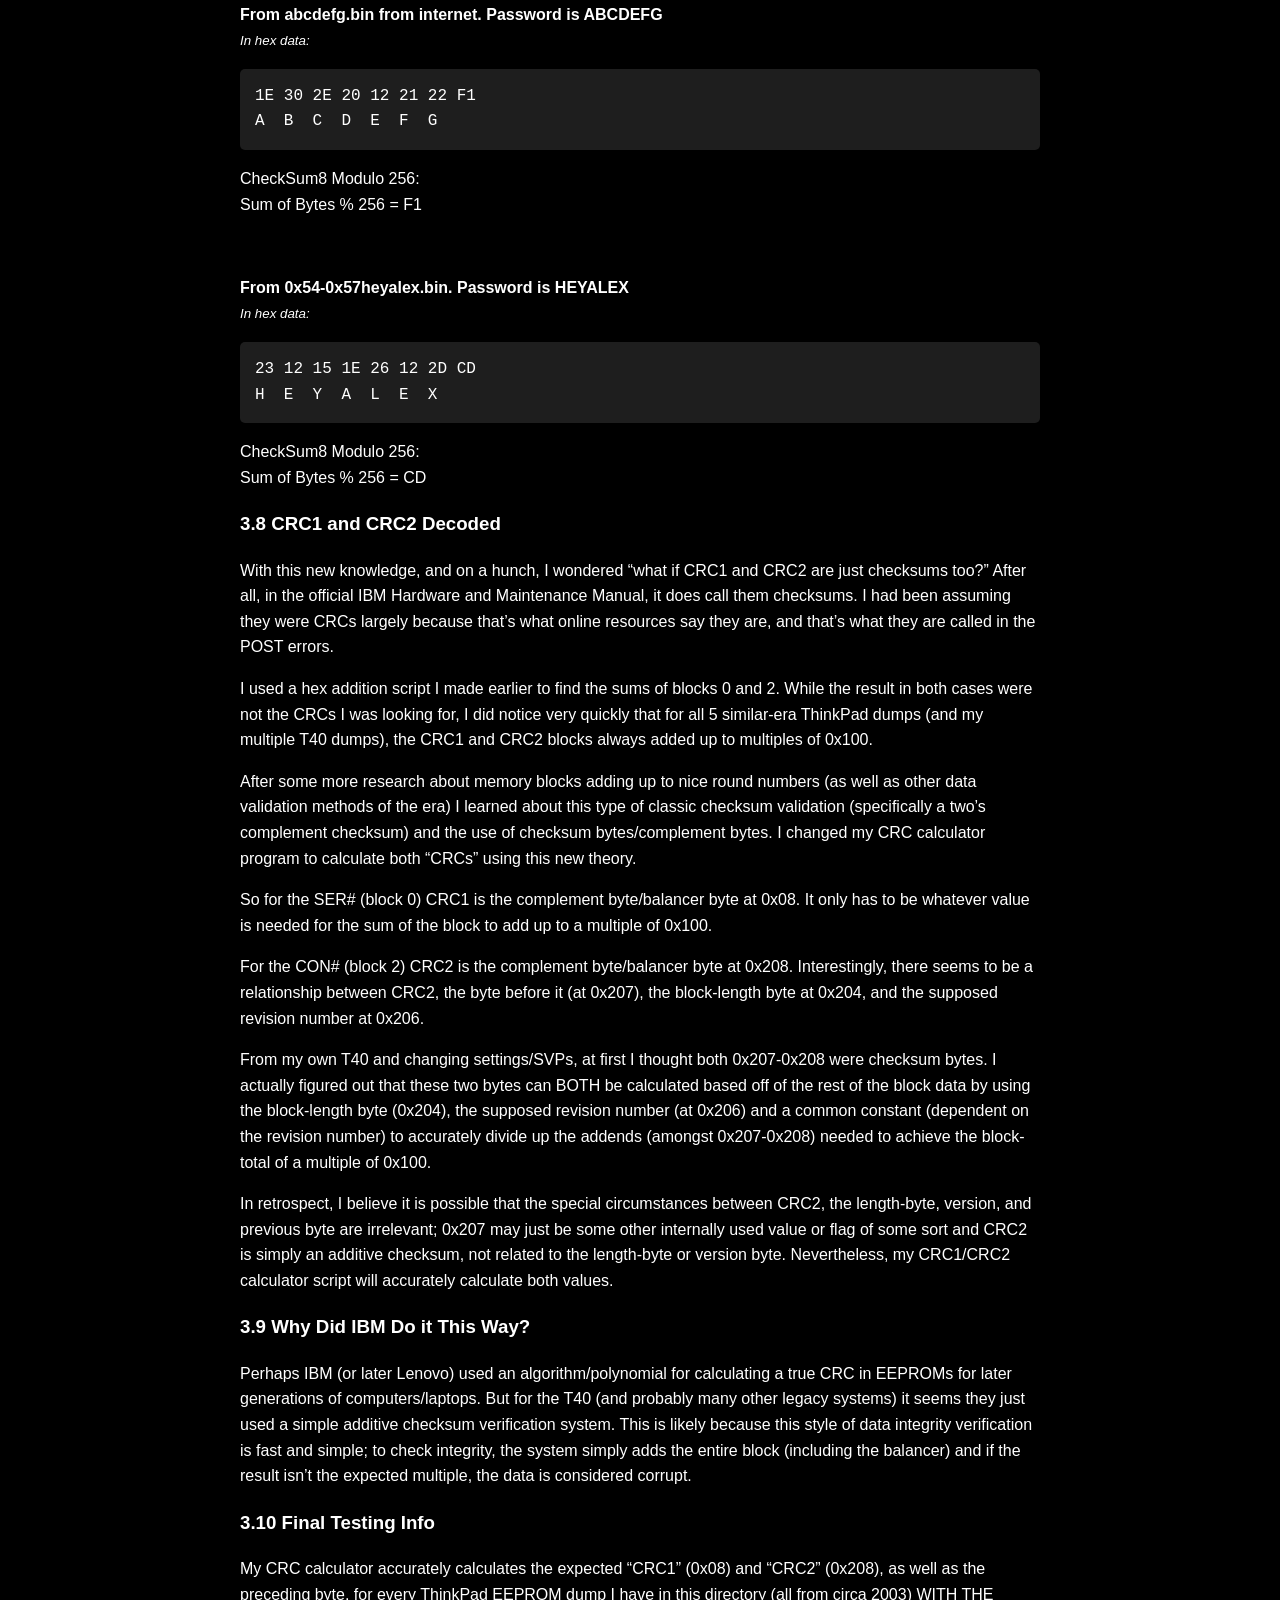
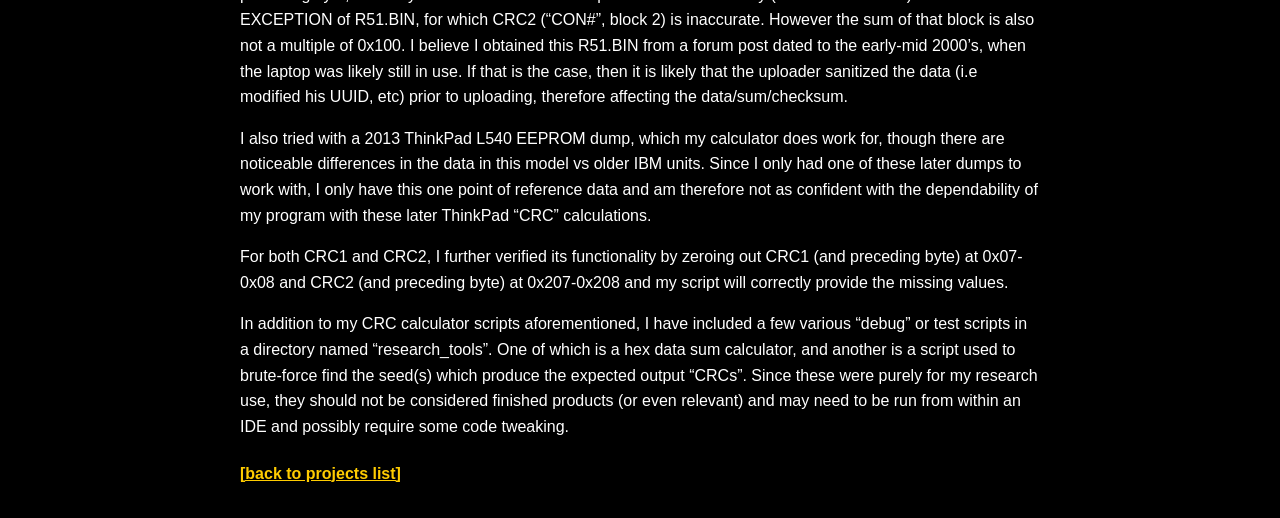
==== commit 384caae2: "style.css updated and fixed spacing" ====
--- a/ibm_t40_crc_calculators/index.html
+++ b/ibm_t40_crc_calculators/index.html
@@ -23,9 +23,9 @@
 <!-- markdownlint-disable MD041 -->
 <link rel="stylesheet" href="../style.css">
 <h1>IBM ThinkPad CRC Calculators (T40, 24-series EEPROM)</h1>
-<h2>-Fixing BIOS POST CRC Errors-</h2>
+<h2>- Fixing BIOS POST CRC Errors -</h2>
 <hr>
-<p><i>Scripts and source code available at <a href="https://github.com/NthTry99/IBM-ThinkPad-EEPROM-CRC-Calculator">https://github.com/NthTry99/IBM-ThinkPad-EEPROM-CRC-Calculator</a></i></p>
+<p><i>Scripts and source code available at <a href="https://github.com/NthTry99/IBM-ThinkPad-EEPROM-CRC-Calculator" target="_blank" rel="noopener noreferrer">https://github.com/NthTry99/IBM-ThinkPad-EEPROM-CRC-Calculator</i></a></p>
 <hr>
 <p><b>NthTry99</b><br>February 2026</p>
 <h2>Table of Contents</h2>
--- a/style.css
+++ b/style.css
@@ -44,6 +44,11 @@
   margin-bottom: 0; /* Removes space below h2 */
 }
 
+/* Fix space b/t TOC label and contents */
+h2 + ul {
+  margin-top: 0.25rem; 
+}
+
 /* Custom Hyperlink Colors for Dark Background */
 a:link {
   color: #FFCC00 !important; /* Golden yellow for unvisited links */
